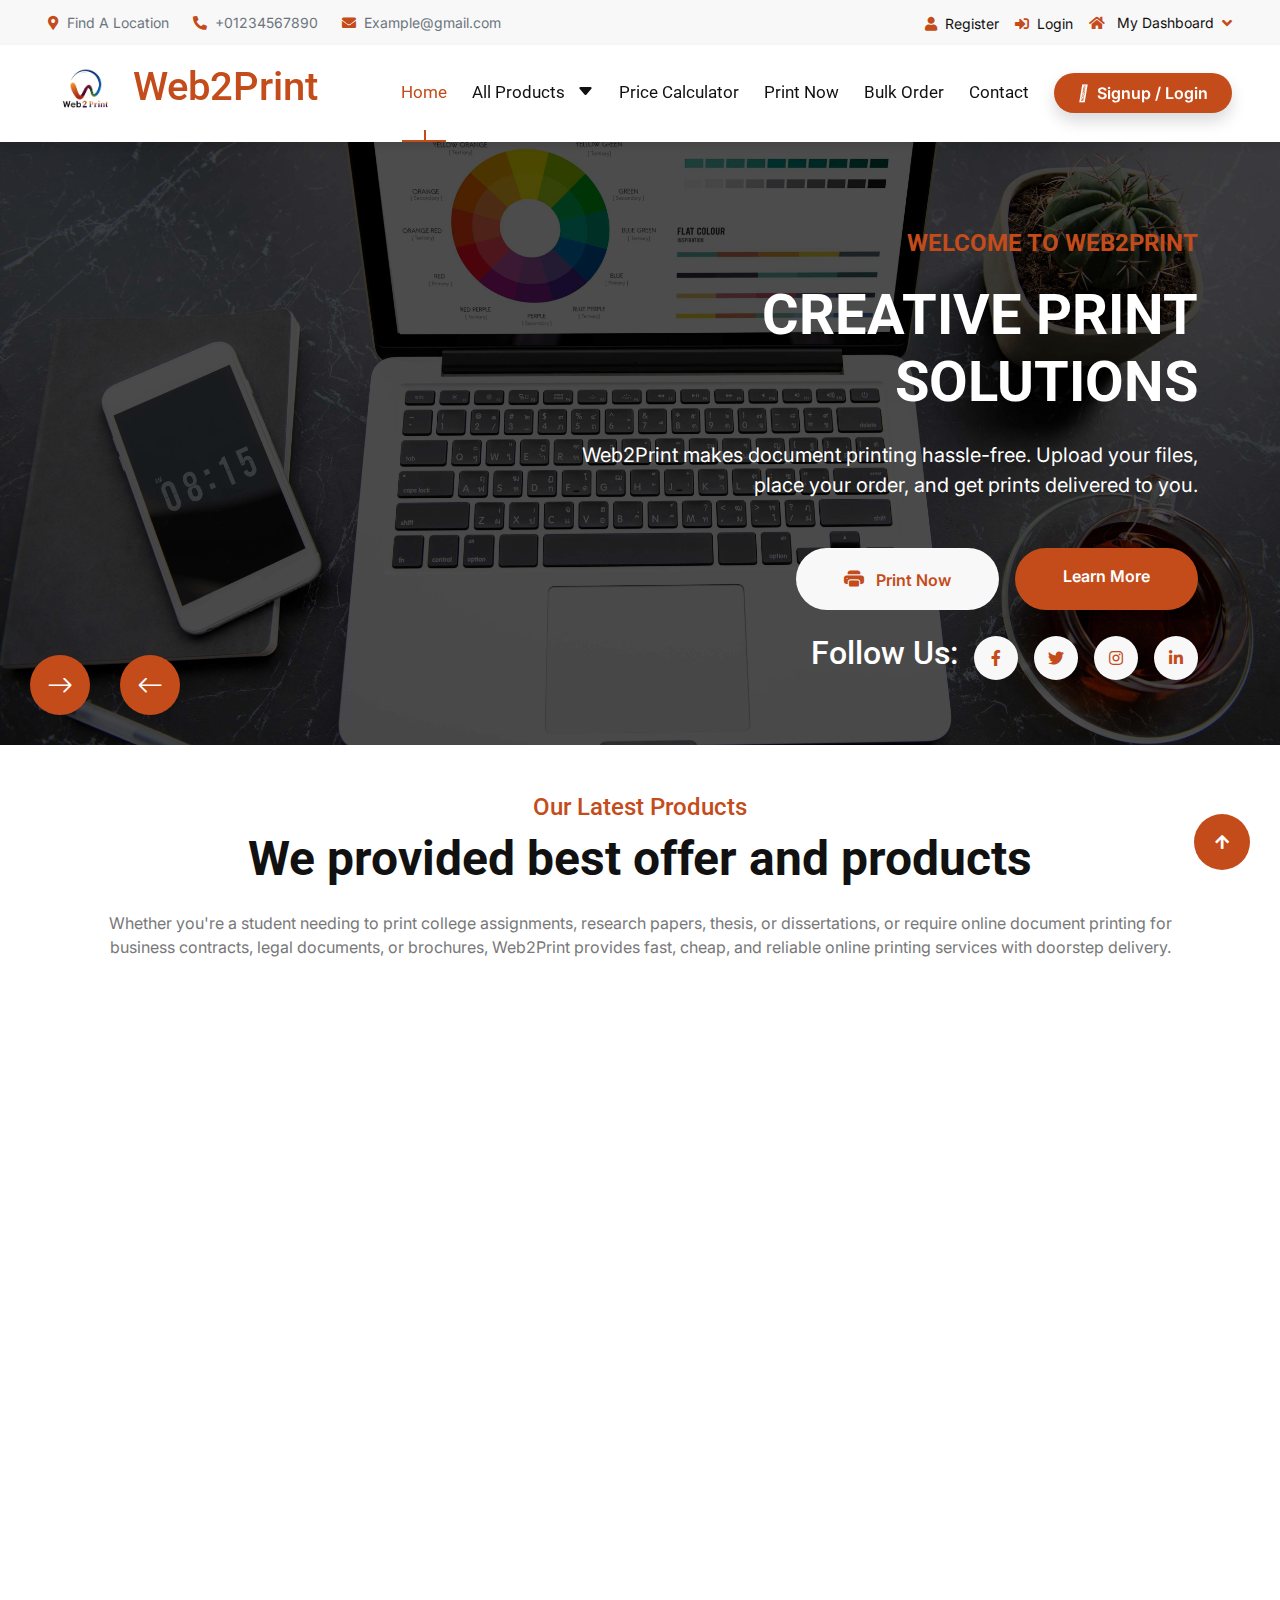
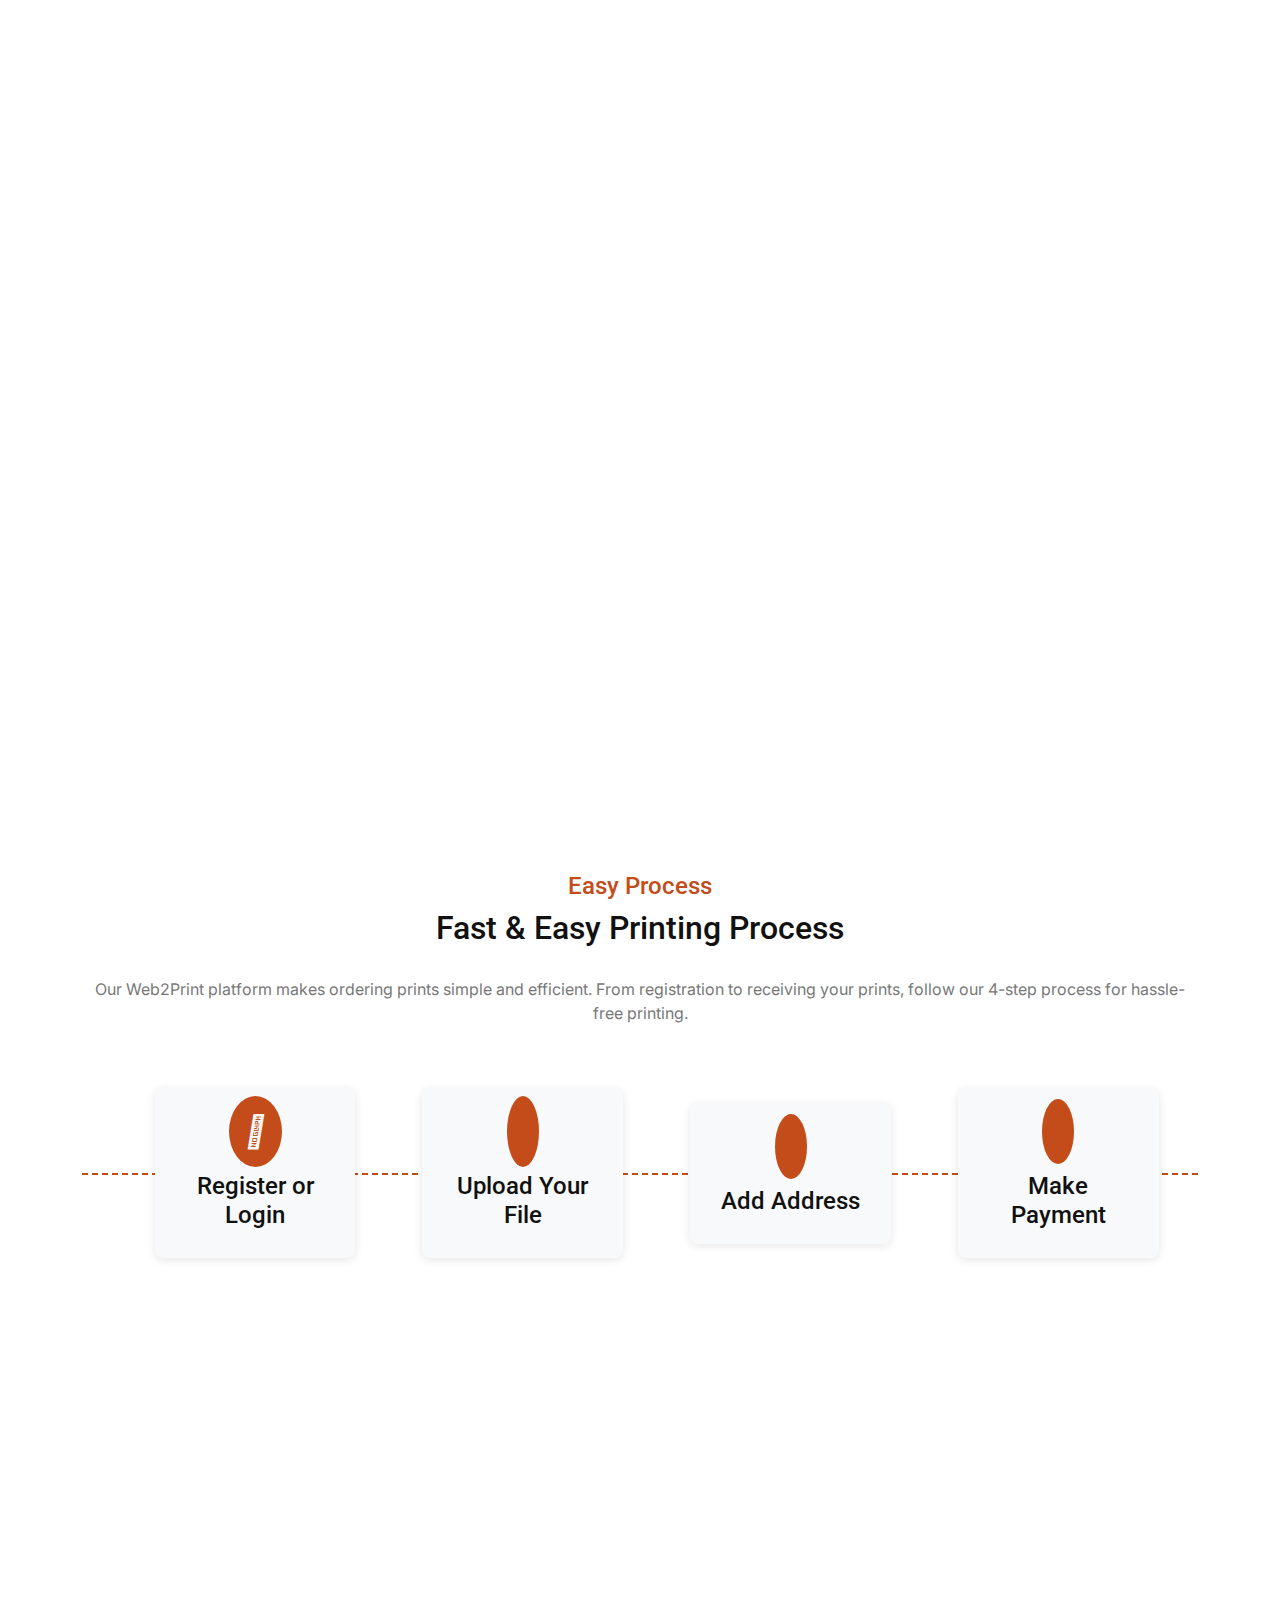
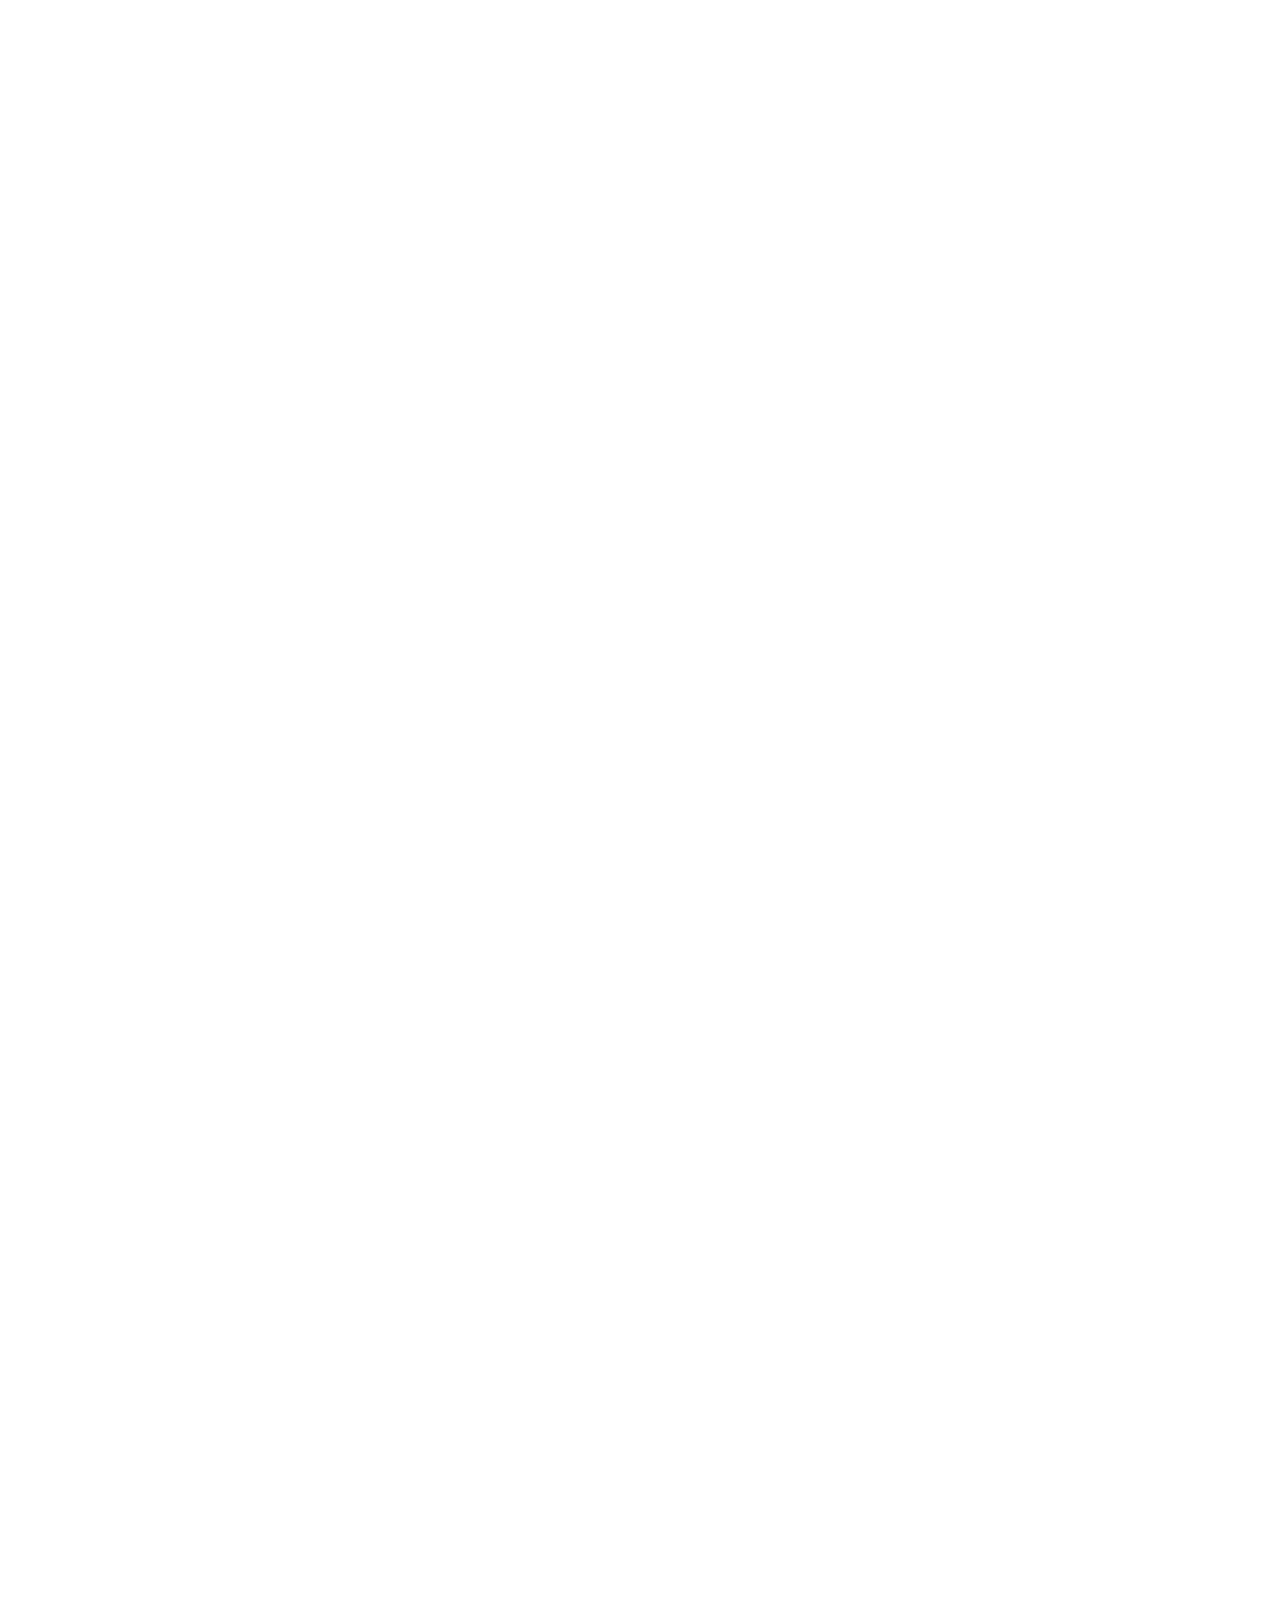
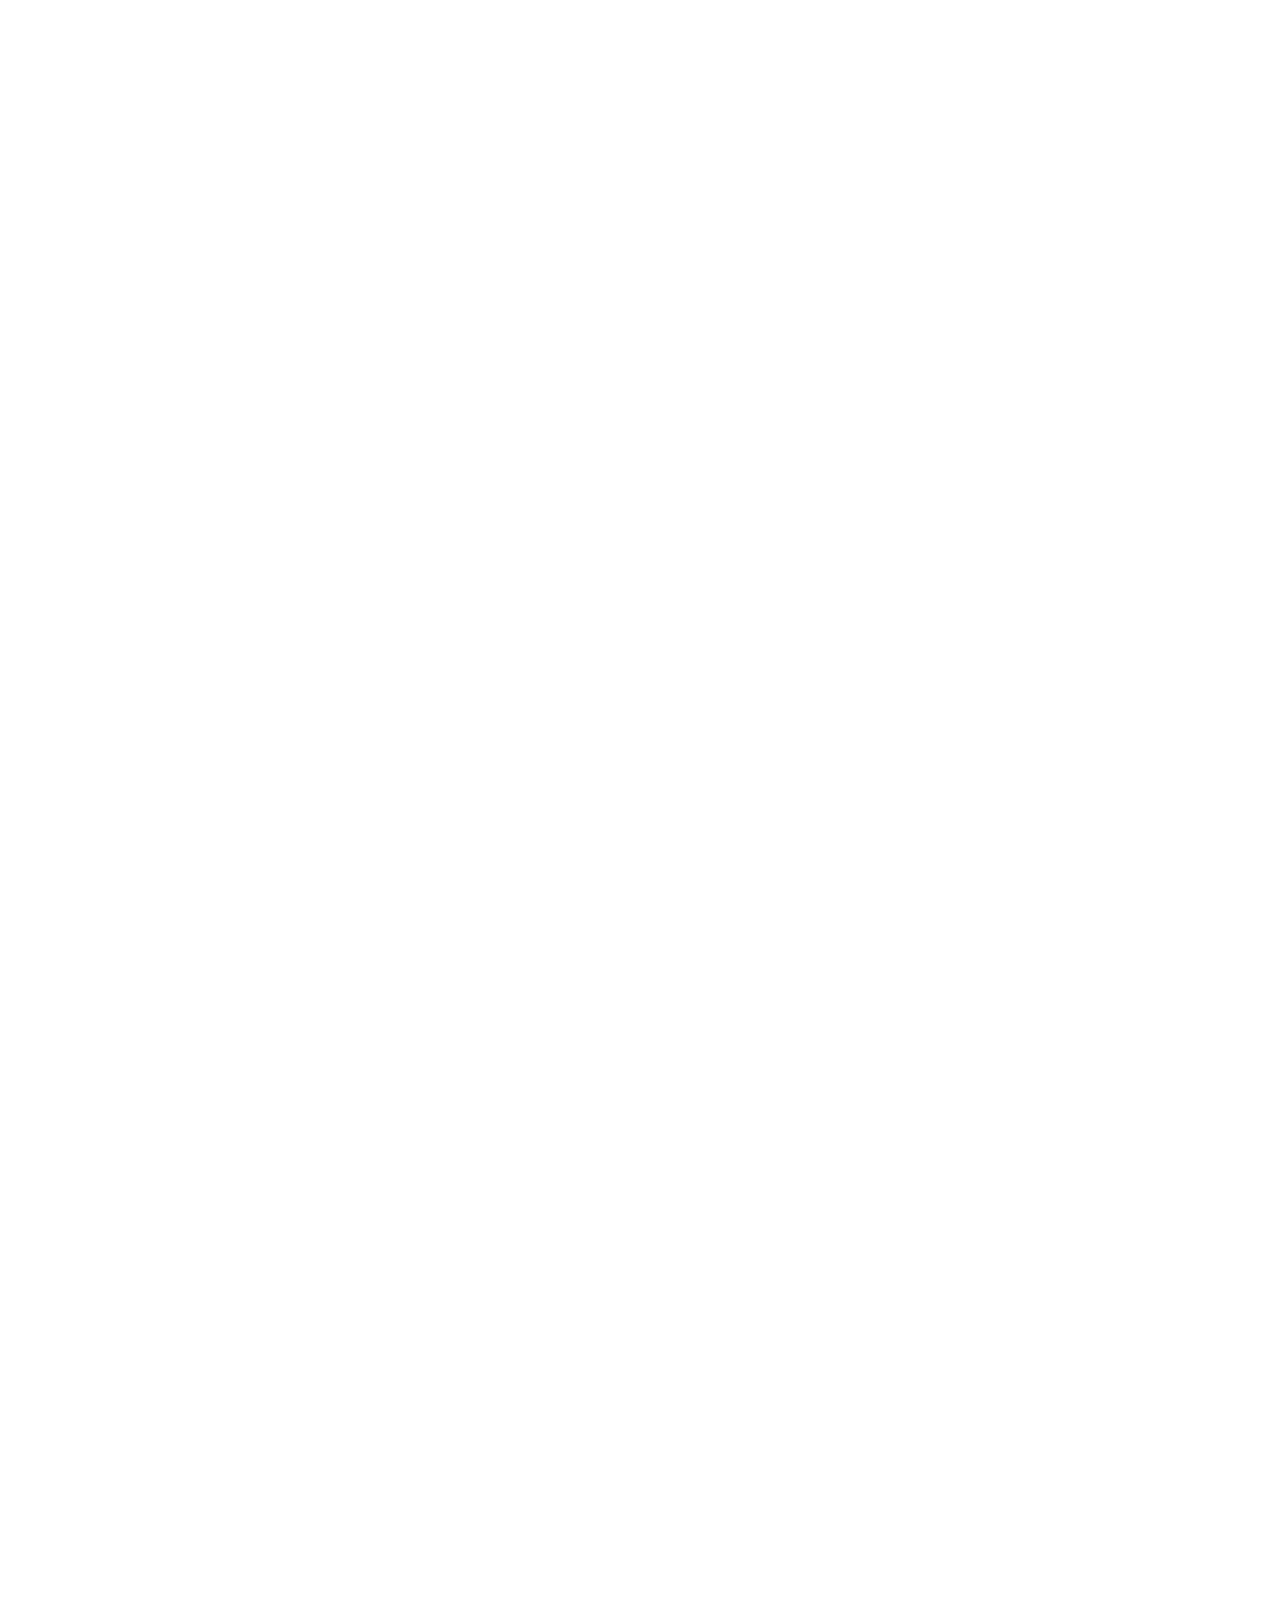
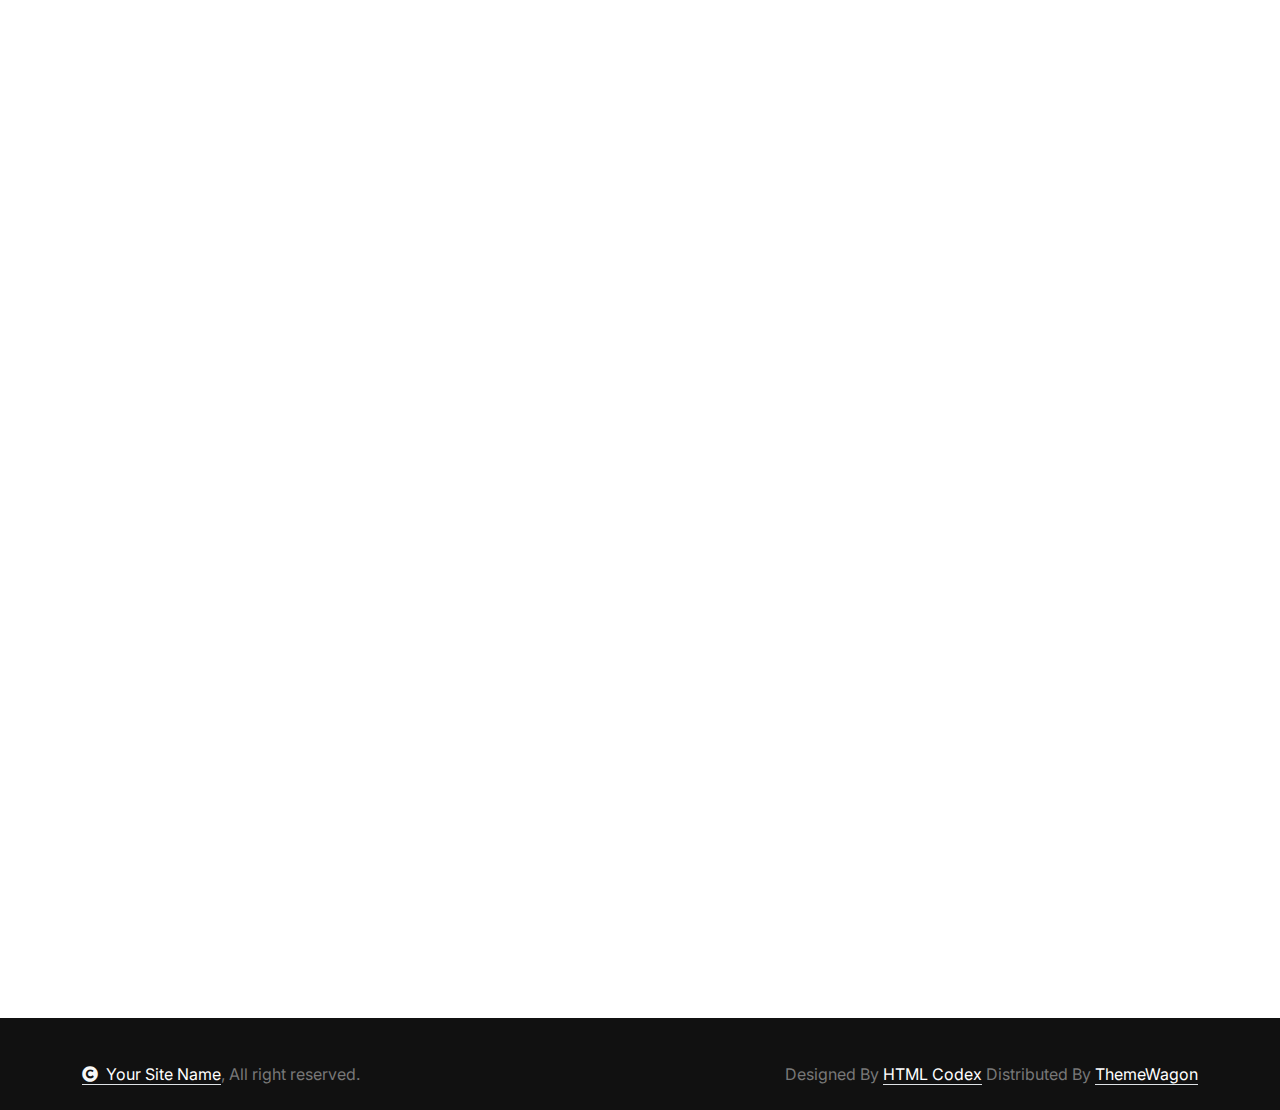
==== index.html @ 79609939 "Initial commit for my project" ====
<!DOCTYPE html>
<html lang="en">

    <head>
        <meta charset="utf-8">
        <title>Stocker - Stock Market Website Template</title>
        <meta content="width=device-width, initial-scale=1.0" name="viewport">
        <meta content="" name="keywords">
        <meta content="" name="description">

        <!-- Google Web Fonts -->
        <link rel="preconnect" href="https://fonts.googleapis.com">
        <link rel="preconnect" href="https://fonts.gstatic.com" crossorigin>
        <link href="https://fonts.googleapis.com/css2?family=Inter:wght@100..900&family=Roboto:wght@400;500;700;900&display=swap" rel="stylesheet"> 

        <!-- Icon Font Stylesheet -->
        <link rel="stylesheet" href="https://use.fontawesome.com/releases/v5.15.4/css/all.css"/>
        <link href="https://cdn.jsdelivr.net/npm/bootstrap-icons@1.4.1/font/bootstrap-icons.css" rel="stylesheet">
        <link rel="stylesheet" href="https://cdn.jsdelivr.net/npm/bootstrap-icons@1.11.3/font/bootstrap-icons.min.css">
        
        <link rel="stylesheet" href="https://cdnjs.cloudflare.com/ajax/libs/font-awesome/6.6.0/css/all.min.css" integrity="sha512-Kc323vGBEqzTmouAECnVceyQqyqdsSiqLQISBL29aUW4U/M7pSPA/gEUZQqv1cwx4OnYxTxve5UMg5GT6L4JJg==" crossorigin="anonymous" referrerpolicy="no-referrer" />

        <!-- Libraries Stylesheet -->
        <link rel="stylesheet" href="lib/animate/animate.min.css"/>
        <link href="lib/lightbox/css/lightbox.min.css" rel="stylesheet">
        <link href="lib/owlcarousel/assets/owl.carousel.min.css" rel="stylesheet">


        <!-- Customized Bootstrap Stylesheet -->
        <link href="css/bootstrap.min.css" rel="stylesheet">

        <!-- Template Stylesheet -->
        <link href="css/style.css" rel="stylesheet">
    </head>

    <body>

        <!-- Spinner Start -->
        <div id="spinner" class="show bg-white position-fixed translate-middle w-100 vh-100 top-50 start-50 d-flex align-items-center justify-content-center">
            <div class="spinner-border text-primary" style="width: 3rem; height: 3rem;" role="status">
                <span class="sr-only">Loading...</span>
            </div>
        </div>
        <!-- Spinner End -->

        <!-- Topbar Start -->
        <div class="container-fluid topbar bg-light px-5 d-none d-lg-block">
            <div class="row gx-0 align-items-center">
                <div class="col-lg-8 text-center text-lg-start mb-2 mb-lg-0">
                    <div class="d-flex flex-wrap">
                        <a href="#" class="text-muted small me-4"><i class="fas fa-map-marker-alt text-primary me-2"></i>Find A Location</a>
                        <a href="tel:+01234567890" class="text-muted small me-4"><i class="fas fa-phone-alt text-primary me-2"></i>+01234567890</a>
                        <a href="mailto:example@gmail.com" class="text-muted small me-0"><i class="fas fa-envelope text-primary me-2"></i>Example@gmail.com</a>
                    </div>
                </div>
                <div class="col-lg-4 text-center text-lg-end">
                    <div class="d-inline-flex align-items-center" style="height: 45px;">
                        <a href="#"><small class="me-3 text-dark"><i class="fa fa-user text-primary me-2"></i>Register</small></a>
                        <a href="#"><small class="me-3 text-dark"><i class="fa fa-sign-in-alt text-primary me-2"></i>Login</small></a>
                        <div class="dropdown">
                            <a href="#"  class="dropdown-toggle text-dark" data-bs-toggle="dropdown"><small><i class="fa fa-home text-primary me-2"></i> My Dashboard</small></a>
                            <div class="dropdown-menu rounded" style="width: 200px ;">         
                                <a href="#" class="dropdown-item"><i class="fas fa-user-alt me-2"></i> My Profile</a>
                                <a href="#" class="dropdown-item"><i class="fa-solid fa-truck me-2"></i> Track Order</a>
                                <a href="#" class="dropdown-item"><i class="fa-solid fa-cart-shopping me-2"></i> Cart</a>
                                <a href="#" class="dropdown-item"><i class="fas fa-cog me-2"></i> Account Settings</a>
                                <a href="#" class="dropdown-item"><i class="fas fa-power-off me-2"></i> Log Out</a>
                            </div>
                        </div>
                    </div>
                </div>
            </div>
        </div>
        <!-- Topbar End -->

        <!-- Navbar & Hero Start -->
        <div class="container-fluid position-relative p-0 ">
            <nav class="navbar navbar-expand-lg  navbar-light px-4 px-lg-5 py-3 py-lg-0">
                <a href="" class="navbar-brand p-0">
                    <h1 class="text-primary"><img src="Images/web2print.png" style="height: 100px;"  alt="Logo"> Web2Print </h1>
                     
                </a>
                <button class="navbar-toggler" type="button" data-bs-toggle="collapse" data-bs-target="#navbarCollapse">
                    <span class="fa-solid fa-bars-staggered"></span>
                </button>
                <div class="collapse navbar-collapse" id="navbarCollapse">
                    <div class="navbar-nav ms-auto py-0">
                        <a href="index.html" class="nav-item nav-link active">Home</a>

                        
            <!-- Dropdown for Products with Vertical Tabs -->
            <!-- Dropdown for Products with Vertical Tabs -->
<li class="nav-item dropdown">
    <a
        class="nav-link dropdown-toggle"
        href="#"
        id="navbarDropdown"
        role="button"
        data-bs-toggle="dropdown"
        aria-expanded="false"
    >
        All Products <i class="bi bi-caret-down-fill ms-2"></i>
    </a>
    <ul
        class="dropdown-menu"
        aria-labelledby="navbarDropdown"
        onclick="event.stopPropagation()"
    >
        <div class="container-fluid">
            <div class="row">
                <!-- Vertical Tabs (Left side) -->
                <div class="col-lg-3 col-md-4 col-sm-12 mb-3">
                    <ul
                        class="nav nav-pills flex-column"
                        id="v-pills-tab"
                        role="tablist"
                        aria-orientation="vertical"
                    >
                        <li class="nav-item">
                            <a
 style="padding:10px 0px;"                                class="nav-link active"
                                id="v-pills-home-tab"
                                data-bs-toggle="pill"
                                href="#v-pills-home"
                                role="tab"
                                aria-controls="v-pills-home"
                                aria-selected="true"
                            >Home</a
                            >
                        </li>
                        <li class="nav-item">
                            <a
                            style="padding:10px 0px;"        
                                class="nav-link"
                                id="v-pills-profile-tab"
                                data-bs-toggle="pill"
                                href="#v-pills-profile"
                                role="tab"
                                aria-controls="v-pills-profile"
                                aria-selected="false"
                            >Profile</a
                            >
                        </li>
                        <li class="nav-item">
                            <a
                            style="padding:10px 0px;"        
                                class="nav-link"
                                id="v-pills-profile-tab"
                                data-bs-toggle="pill"
                                href="#v-pills-profile"
                                role="tab"
                                aria-controls="v-pills-profile"
                                aria-selected="false"
                            >Profile</a
                            >
                        </li>
                        <li class="nav-item">
                            <a
                            style="padding:10px 0px;"        
                                class="nav-link"
                                id="v-pills-profile-tab"
                                data-bs-toggle="pill"
                                href="#v-pills-profile"
                                role="tab"
                                aria-controls="v-pills-profile"
                                aria-selected="false"
                            >Profile</a
                            >
                        </li>
                        <li class="nav-item">
                            <a
                            style="padding:10px 0px;"        
                                class="nav-link"
                                id="v-pills-messages-tab"
                                data-bs-toggle="pill"
                                href="#v-pills-messages"
                                role="tab"
                                aria-controls="v-pills-messages"
                                aria-selected="false"
                            >Messages</a
                            >
                        </li>
                        <li class="nav-item">
                            <a
                            style="padding:10px 0px;"        
                                class="nav-link"
                                id="v-pills-settings-tab"
                                data-bs-toggle="pill"
                                href="#v-pills-settings"
                                role="tab"
                                aria-controls="v-pills-settings"
                                aria-selected="false"
                            >Settings</a
                            >
                        </li>
                    </ul>
                </div>

                <!-- Tab Content (Right side) -->
                <div class="col-lg-9 col-md-8 col-sm-12">
                    <div class="tab-content" id="v-pills-tabContent">
                        <div
                            class="tab-pane fade show active"
                            id="v-pills-home"
                            role="tabpanel"
                            aria-labelledby="v-pills-home-tab"
                        >
                            <h4>Home</h4>
                            <p>This is the Home tab content.</p>
                        </div>
                        <div
                            class="tab-pane fade"
                            id="v-pills-profile"
                            role="tabpanel"
                            aria-labelledby="v-pills-profile-tab"
                        >
                            <h4>Profile</h4>
                            <p>This is the Profile tab content.</p>
                        </div>
                        <div
                            class="tab-pane fade"
                            id="v-pills-messages"
                            role="tabpanel"
                            aria-labelledby="v-pills-messages-tab"
                        >
                            <h4>Messages</h4>
                            <p>This is the Messages tab content.</p>
                        </div>
                        <div
                            class="tab-pane fade"
                            id="v-pills-settings"
                            role="tabpanel"
                            aria-labelledby="v-pills-settings-tab"
                        >
                            <h4>Settings</h4>
                            <p>This is the Settings tab content.</p>
                        </div>
                    </div>
                </div>
            </div>
        </div>
    </ul>
</li>

                     <!--   <div class="nav-item dropdown">
                            <a href="#" class="nav-link" data-bs-toggle="dropdown">
                                <span class="dropdown-toggle">All Products</span>
                            </a>
                            <div class="dropdown-menu m-0 w-100">
                                <a href="feature.html" class="dropdown-item">Our Features</a>
                                <a href="team.html" class="dropdown-item">Our team</a>
                                <a href="testimonial.html" class="dropdown-item">Testimonial</a>
                                <a href="offer.html" class="dropdown-item">Our offer</a>
                                <a href="FAQ.html" class="dropdown-item">FAQs</a>
                                <a href="404.html" class="dropdown-item">404 Page</a>
                            </div>
                        </div> -->
                        <a href="about.html" class="nav-item nav-link">Price Calculator</a>
                        <a href="service.html" class="nav-item nav-link">Print Now</a>
                        <a href="blog.html" class="nav-item nav-link">Bulk Order</a>
                        
                        <a href="contact.html" class="nav-item nav-link">Contact</a>
                    </div>
                    <a href="#" class="btn btn-primary shadow rounded-pill py-2 px-4 my-3 my-lg-0 flex-shrink-0"> <i class="fa-solid fa-user me-2 fs-6"></i>Signup / Login</a>
              
                </div>
            </nav>

            <!-- Carousel Start -->
            <div class="header-carousel owl-carousel">
                <div class="header-carousel-item">
                    <img src="Images/carousel-1.jpg" class="img-fluid w-100" alt="Image">
                    <div class="carousel-caption">
                        <div class="container">
                            <div class="row gy-0 gx-5">
                                <div class="col-lg-0 col-xl-5"></div>
                                <div class="col-xl-7 animated fadeInLeft">
                                    <div class="text-sm-center text-md-end">
                                        <h4 class="text-primary text-uppercase fw-bold mb-4">Welcome To Web2Print</h4>
                                        <h1 class="display-4 text-uppercase text-white mb-4">Creative Print Solutions</h1>
                                        <p class="mb-5 fs-5">Web2Print makes document printing hassle-free. Upload your files, place your order, and get prints delivered to you.
                                        </p>
                                        <div class="d-flex justify-content-center justify-content-md-end flex-shrink-0 mb-4">
                                            <a class="btn btn-light rounded-pill py-3 px-4 px-md-5 me-2" href="#"><i class="bi bi-printer-fill me-2 fs-5"></i> Print Now</a>
                                            <a class="btn btn-primary rounded-pill py-3 px-4 px-md-5 ms-2" href="#">Learn More</a>
                                        </div>
                                        <div class="d-flex align-items-center justify-content-center justify-content-md-end">
                                            <h2 class="text-white me-2">Follow Us:</h2>
                                            <div class="d-flex justify-content-end ms-2">
                                                <a class="btn btn-md-square btn-light rounded-circle me-2" href=""><i class="fab fa-facebook-f"></i></a>
                                                <a class="btn btn-md-square btn-light rounded-circle mx-2" href=""><i class="fab fa-twitter"></i></a>
                                                <a class="btn btn-md-square btn-light rounded-circle mx-2" href=""><i class="fab fa-instagram"></i></a>
                                                <a class="btn btn-md-square btn-light rounded-circle ms-2" href=""><i class="fab fa-linkedin-in"></i></a>
                                            </div>
                                        </div>
                                    </div>
                                </div>
                            </div>
                        </div>
                    </div>
                </div>
                <div class="header-carousel-item">
                    <img src="Images/carousel-2.jpg" class="img-fluid w-100" alt="Image">
                    <div class="carousel-caption">
                        <div class="container">
                            <div class="row g-5">
                                <div class="col-12 animated fadeInUp">
                                    <div class="text-center">
                                        <h4 class="text-primary text-uppercase fw-bold mb-4">Welcome To Web2Print</h4>
                                        <h1 class="display-4 text-uppercase text-white mb-4">Print with Ease, Delivered to Doorstep</h1>
                                        <p class="mb-5 fs-5">Get professional-quality prints delivered right to your doorstep in just a few clicks.
                                        </p>
                                        <div class="d-flex justify-content-center flex-shrink-0 mb-4">
                                            <a class="btn btn-light rounded-pill py-3 px-4 px-md-5 me-2" href="#"><i class="fa-solid fa-circle-chevron-up"></i> Upload File</a>
                                            <a class="btn btn-primary rounded-pill py-3 px-4 px-md-5 ms-2" href="#">Learn More</a>
                                        </div>
                                        <div class="d-flex align-items-center justify-content-center">
                                            <h2 class="text-white me-2">Follow Us:</h2>
                                            <div class="d-flex justify-content-end ms-2">
                                                <a class="btn btn-md-square btn-light rounded-circle me-2" href=""><i class="fab fa-facebook-f"></i></a>
                                                <a class="btn btn-md-square btn-light rounded-circle mx-2" href=""><i class="fab fa-twitter"></i></a>
                                                <a class="btn btn-md-square btn-light rounded-circle mx-2" href=""><i class="fab fa-instagram"></i></a>
                                                <a class="btn btn-md-square btn-light rounded-circle ms-2" href=""><i class="fab fa-linkedin-in"></i></a>
                                            </div>
                                        </div>
                                    </div>
                                </div>
                            </div>
                        </div>
                    </div>
                </div>
            </div>
            <!-- Carousel End -->
        </div>
        <!-- Navbar & Hero End -->



        <!-- Services Start -->
        <div class="container-fluid service pb-5 mt-5">
            <div class="container pb-5">
                <div class="text-center mx-auto pb-5 wow fadeInUp" data-wow-delay="0.2s" style="max-width: 1100px;">
                    <h4 class="text-primary">Our Latest Products</h4>
                    <h1 class="display-5 mb-4">We provided best offer and products</h1>
                    <p class="mb-0">Whether you're a student needing to print college assignments, research papers, thesis, or dissertations, or require online document printing for business contracts, legal documents, or brochures, Web2Print provides fast, cheap, and reliable online printing services with doorstep delivery.
                    </p>
                </div>
                <div class="row g-4">
                    <div class="col-md-6 col-lg-3 wow fadeInUp" data-wow-delay="0.2s">
                        <div class="service-item">
                            <div class="service-img">
                                <img src="img/service-1.jpg" class="img-fluid rounded-top w-100" alt="Image">
                            </div>
                            <div class="rounded-bottom p-4 text-center">
                                <a href="#" class="h4 d-inline-block mb-1">Documents</a>
                            </div>
                        </div>
                    </div>
                    <div class="col-md-6 col-lg-3 wow fadeInUp" data-wow-delay="0.4s">
                        <div class="service-item">
                            <div class="service-img">
                                <img src="img/service-2.jpg" class="img-fluid rounded-top w-100" alt="Image">
                            </div>
                            <div class="rounded-bottom p-4 text-center">
                                <a href="#" class="h4 d-inline-block mb-1">Books</a>
                            </div>
                        </div>
                    </div>
                    <div class="col-md-6 col-lg-3 wow fadeInUp" data-wow-delay="0.6s">
                        <div class="service-item">
                            <div class="service-img">
                                <img src="img/service-3.jpg" class="img-fluid rounded-top w-100" alt="Image">
                            </div>
                            <div class="rounded-bottom p-4 text-center">
                                <a href="#" class="h4 d-inline-block mb-1">Thesis & Dissertation</a>
                            </div>
                        </div>
                    </div>
                    <div class="col-md-6 col-lg-3 wow fadeInUp" data-wow-delay="0.2s">
                        <div class="service-item">
                            <div class="service-img">
                                <img src="img/service-4.jpg" class="img-fluid rounded-top w-100" alt="Image">
                            </div>
                            <div class="rounded-bottom p-4 text-center">
                                <a href="#" class="h4 d-inline-block mb-1">Certificate & Cards</a>
                            </div>
                        </div>
                    </div>
                    <div class="col-md-6 col-lg-3 wow fadeInUp" data-wow-delay="0.4s">
                        <div class="service-item">
                            <div class="service-img">
                                <img src="img/service-5.jpg" class="img-fluid rounded-top w-100" alt="Image">
                            </div>
                            <div class="rounded-bottom p-4 text-center">
                                <a href="#" class="h4 d-inline-block mb-1">Document Binding
                                </a>
                            </div>
                        </div>
                    </div>
                    <div class="col-md-6 col-lg-3 wow fadeInUp" data-wow-delay="0.6s">
                        <div class="service-item">
                            <div class="service-img">
                                <img src="img/service-6.jpg" class="img-fluid rounded-top w-100" alt="Image">
                            </div>
                            <div class="rounded-bottom p-4 text-center">
                                <a href="#" class="h4 d-inline-block mb-1">Posters</a>
                            </div>
                        </div>
                    </div>
                </div>
            </div>
        </div>
        <!-- Services End -->

        <!-- Features Start -->
        <div class="container-fluid feature pb-5">
            <div class="container pb-5">
                <div class="text-center mx-auto pb-5 wow fadeInUp" data-wow-delay="0.2s" style="max-width: 800px;">
                    <h4 class="text-primary">Our Services</h4>
                    <h1 class="display-5 mb-4">What Services We Provide</h1>
                    <p class="mb-0">At Web2Print, we cater to all your printing needs, making it easy for individuals and businesses to print high-quality documents without hassle. Here's what you can expect
                    </p>
                </div>
                <div class="row g-4">
                    <div class="col-md-6 col-lg-6 col-xl-3 wow fadeInUp" data-wow-delay="0.2s">
                        <div class="feature-item p-4">
                            <div class="feature-icon p-4 mb-4">
                                <i class="fa-solid fa-print fa-4x text-primary"></i>
                            </div>
                            <h4>Personal Documents</h4>
                            <p class="mb-4">From utility bills to CVs and applications, we handle it all with accuracy and speed.
                            </p>
                        </div>
                    </div>
                    <div class="col-md-6 col-lg-6 col-xl-3 wow fadeInUp" data-wow-delay="0.4s">
                        <div class="feature-item p-4">
                            <div class="feature-icon p-4 mb-4">
                                <i class="fa-solid fa-file text-primary fa-4x"></i>
                            </div>
                            <h4>Creative and Educational Prints</h4>
                            <p class="mb-4">Print manuscripts, dissertations, portfolios, and academic assignments, giving your work a professional finish.
                            </p>
                        </div>
                    </div>
                    <div class="col-md-6 col-lg-6 col-xl-3 wow fadeInUp" data-wow-delay="0.6s">
                        <div class="feature-item p-4">
                            <div class="feature-icon p-4 mb-4">
                                <i class="fas fa-file-alt fa-4x text-primary"></i>
                            </div>
                            <h4>Marketing Materials</h4>
                            <p class="mb-4">Business proposals, tenders, brochures, and sales pitches—all printed and ready to help you win your clients.
                            </p>
                        </div>
                    </div>
                    <div class="col-md-6 col-lg-6 col-xl-3 wow fadeInUp" data-wow-delay="0.8s">
                        <div class="feature-item p-4">
                            <div class="feature-icon p-4 mb-4">
                                <i class="fa-solid fa-file-pen fa-4x text-primary"></i>
                            </div>
                            <h4>Custom Prints and Business Stationery</h4>
                            <p class="mb-4">Whether you need custom gifts or professional business stationery, we offer a range of customizable products.
                            </p>
                        </div>
                    </div>
                </div>
            </div>
        </div>
        <!-- Features End -->

        
    <div class="container my-5">
        <h4 class="text-primary text-center">Easy Process</h4>
        <h2 class="text-center">Fast & Easy Printing Process</h2>
        <p class="text-center">Our Web2Print platform makes ordering prints simple and efficient. From registration to receiving your prints, follow our 4-step process for hassle-free printing.</p>
    
        <div class="timeline d-flex justify-content-center flex-wrap">
            <div class="timeline-item">
                <div class="timeline-content">
                    <div class="icon mb-3">
                        <i class="fa-solid fa-user fa-2x rounded-circle px-3 py-3 mb-2 bg-primary text-light"></i>
                    </div>
                    <h4>Register or Login</h4>
                </div>
            </div>
            <div class="timeline-item">
                <div class="timeline-content">
                    <div class="icon mb-3">
                        
                        <i class="fa-solid fa-cloud-arrow-up fa-2x rounded-circle px-3 py-3 mb-2 bg-primary text-light"></i>
                    </div>
                    <h4>Upload Your File</h4>
                </div>
            </div>
            <div class="timeline-item">
                <div class="timeline-content">
                    <div class="icon mb-3">
                        <i class="fa-solid fa-location-dot fa-2x rounded-circle px-3  mb-2 bg-primary text-light" style="padding-top:13px;padding-bottom: 13px;"></i>
                    </div>
                    <h4>Add Address</h4>
                </div>
            </div>
            <div class="timeline-item">
                <div class="timeline-content">
                    <div class="icon mb-3">
                        <i class="fa-solid fa-indian-rupee-sign fa-2x rounded-circle px-3  mb-2 bg-primary text-light" style="padding-top:13px;padding-bottom: 13px;"></i>
                    </div>
                     <h4>Make Payment</h4>
                </div>
            </div>
        </div>
    </div>

        <!-- Offer Start -->
        <div class="container-fluid offer-section pb-5">
            <div class="container pb-5">
                <div class="text-center mx-auto pb-5 wow fadeInUp" data-wow-delay="0.2s" style="max-width: 800px;">
                    <h4 class="text-primary">Why Choose</h4>
                    <h1 class="display-5 mb-4">Why Choose Web2Print?</h1>
                    <p class="mb-0">We strive to make your printing experience seamless and stress-free. Here’s why we’re the best choice
                    </p>
                </div>
                <div class="row g-5 align-items-center">
                    <div class="col-xl-5 wow fadeInLeft" data-wow-delay="0.2s">
                        <div class="nav nav-pills bg-light rounded p-5">
                            <a class="accordion-link p-4 active mb-4" data-bs-toggle="pill" href="#collapseOne">
                                <h5 class="mb-0">Fast and Convenient</h5>
                            </a>
                            <a class="accordion-link p-4 mb-4" data-bs-toggle="pill" href="#collapseTwo">
                                <h5 class="mb-0">Low Cost, High Quality</h5>
                            </a>
                            <a class="accordion-link p-4 mb-4" data-bs-toggle="pill" href="#collapseThree">
                                <h5 class="mb-0">Free Delivery for Orders Over ₹499</h5>
                            </a>
                            <a class="accordion-link p-4 mb-0" data-bs-toggle="pill" href="#collapseFour">
                                <h5 class="mb-0">User-Friendly Platform</h5>
                            </a>
                        </div>
                    </div>
                    <div class="col-xl-7 wow fadeInRight" data-wow-delay="0.4s">
                        <div class="tab-content">
                            <div id="collapseOne" class="tab-pane fade show p-0 active">
                                <div class="row g-4">
                                    <div class="col-md-7">
                                        <img src="img/offer-1.jpg" class="img-fluid w-100 rounded" alt="">
                                    </div>
                                    <div class="col-md-5">
                                        <h1 class="display-5 mb-4">Fast and Convenient
                                        </h1>
                                        <p class="mb-4">Upload, customize, and order prints from the comfort of your home. Receive your high-quality prints within 48 to 72 hours.
                                        </p>
                                        <a class="btn btn-primary rounded-pill py-2 px-4" href="#">Learn More</a>
                                    </div>
                                </div>
                            </div>
                            <div id="collapseTwo" class="tab-pane fade show p-0">
                                <div class="row g-4">
                                    <div class="col-md-7">
                                        <img src="img/offer-2.jpg" class="img-fluid w-100 rounded" alt="">
                                    </div>
                                    <div class="col-md-5">
                                        <h1 class="display-5 mb-4">Low Cost, High Quality</h1>
                                        <p class="mb-4">Get premium printing services at affordable rates. We offer competitive prices while maintaining exceptional print quality.
                                        </p>
                                        <a class="btn btn-primary rounded-pill py-2 px-4" href="#">Learn More</a>
                                    </div>
                                </div>
                            </div>
                            <div id="collapseThree" class="tab-pane fade show p-0">
                                <div class="row g-4">
                                    <div class="col-md-7">
                                        <img src="img/offer-3.jpg" class="img-fluid w-100 rounded" alt="">
                                    </div>
                                    <div class="col-md-5">
                                        <h1 class="display-5 mb-4">Free Delivery for Orders Over ₹499</h1>
                                        <p class="mb-4">Enjoy free delivery on all orders above ₹499. Save more while getting your prints delivered to your doorstep.
                                        </p>
                                        <a class="btn btn-primary rounded-pill py-2 px-4" href="#">Learn More</a>
                                    </div>
                                </div>
                            </div>
                            <div id="collapseFour" class="tab-pane fade show p-0">
                                <div class="row g-4">
                                    <div class="col-md-7">
                                        <img src="img/offer-4.jpg" class="img-fluid w-100 rounded" alt="">
                                    </div>
                                    <div class="col-md-5">
                                        <h1 class="display-5 mb-4">User-Friendly Platform</h1>
                                        <p class="mb-4">Our platform is designed for ease. Quickly upload documents, set preferences, make payments, and track your orders effortlessly.
                                        </p>
                                        <a class="btn btn-primary rounded-pill py-2 px-4" href="#">Learn More</a>
                                    </div>
                                </div>
                            </div>
                        </div>
                    </div>
                </div>
            </div>
        </div>
        <!-- Offer End -->

        <!-- Blog Start -->
        <div class="container-fluid blog pb-5">
            <div class="container pb-5">
                <div class="text-center mx-auto pb-5 wow fadeInUp" data-wow-delay="0.2s" style="max-width: 800px;">
                    <h4 class="text-primary">Our Blog & News</h4>
                    <h1 class="display-5 mb-4">Articles For Pro Traders</h1>
                    <p class="mb-0">Lorem ipsum dolor, sit amet consectetur adipisicing elit. Tenetur adipisci facilis cupiditate recusandae aperiam temporibus corporis itaque quis facere, numquam, ad culpa deserunt sint dolorem autem obcaecati, ipsam mollitia hic.
                    </p>
                </div>
                <div class="owl-carousel blog-carousel wow fadeInUp" data-wow-delay="0.2s">
                    <div class="blog-item p-4">
                        <div class="blog-img mb-4">
                            <img src="img/service-1.jpg" class="img-fluid w-100 rounded" alt="">
                            <div class="blog-title">
                                <a href="#" class="btn">Dividend Stocks</a>
                            </div>
                        </div>
                        <a href="#" class="h4 d-inline-block mb-3">Options Trading Business?</a>
                        <p class="mb-4">Lorem, ipsum dolor sit amet consectetur adipisicing elit. Dolore aut aliquam suscipit error corporis accusamus labore....
                        </p>
                        <div class="d-flex align-items-center">
                            <img src="img/testimonial-1.jpg" class="img-fluid rounded-circle" style="width: 60px; height: 60px;" alt="">
                            <div class="ms-3">
                                <h5>Admin</h5>
                                <p class="mb-0">October 9, 2025</p>
                            </div>
                        </div>
                    </div>
                    <div class="blog-item p-4">
                        <div class="blog-img mb-4">
                            <img src="img/service-2.jpg" class="img-fluid w-100 rounded" alt="">
                            <div class="blog-title">
                                <a href="#" class="btn">Non-Dividend Stocks</a>
                            </div>
                        </div>
                        <a href="#" class="h4 d-inline-block mb-3">Options Trading Business?</a>
                        <p class="mb-4">Lorem, ipsum dolor sit amet consectetur adipisicing elit. Dolore aut aliquam suscipit error corporis accusamus labore....
                        </p>
                        <div class="d-flex align-items-center">
                            <img src="img/testimonial-2.jpg" class="img-fluid rounded-circle" style="width: 60px; height: 60px;" alt="">
                            <div class="ms-3">
                                <h5>Admin</h5>
                                <p class="mb-0">October 9, 2025</p>
                            </div>
                        </div>
                    </div>
                    <div class="blog-item p-4">
                        <div class="blog-img mb-4">
                            <img src="img/service-3.jpg" class="img-fluid w-100 rounded" alt="">
                            <div class="blog-title">
                                <a href="#" class="btn">Dividend Stocks</a>
                            </div>
                        </div>
                        <a href="#" class="h4 d-inline-block mb-3">Options Trading Business?</a>
                        <p class="mb-4">Lorem, ipsum dolor sit amet consectetur adipisicing elit. Dolore aut aliquam suscipit error corporis accusamus labore....
                        </p>
                        <div class="d-flex align-items-center">
                            <img src="img/testimonial-3.jpg" class="img-fluid rounded-circle" style="width: 60px; height: 60px;" alt="">
                            <div class="ms-3">
                                <h5>Admin</h5>
                                <p class="mb-0">October 9, 2025</p>
                            </div>
                        </div>
                    </div>
                    <div class="blog-item p-4">
                        <div class="blog-img mb-4">
                            <img src="img/service-4.jpg" class="img-fluid w-100 rounded" alt="">
                            <div class="blog-title">
                                <a href="#" class="btn">Non-Dividend Stocks</a>
                            </div>
                        </div>
                        <a href="#" class="h4 d-inline-block mb-3">Options Trading Business?</a>
                        <p class="mb-4">Lorem, ipsum dolor sit amet consectetur adipisicing elit. Dolore aut aliquam suscipit error corporis accusamus labore....
                        </p>
                        <div class="d-flex align-items-center">
                            <img src="img/testimonial-1.jpg" class="img-fluid rounded-circle" style="width: 60px; height: 60px;" alt="">
                            <div class="ms-3">
                                <h5>Admin</h5>
                                <p class="mb-0">October 9, 2025</p>
                            </div>
                        </div>
                    </div>
                </div>
            </div>
        </div>
        <!-- Blog End -->

        
        <!-- Abvout Start -->
        <div class="container-fluid about py-5">
            <div class="container py-5">
                <div class="row g-5 align-items-center">
                    <div class="col-xl-7 wow fadeInLeft" data-wow-delay="0.2s">
                        <div>
                            <h4 class="text-primary">About Us</h4>
                            <h1 class="display-5 mb-4">About Us: Best Online Printing Services</h1>
                            <p class="mb-4">Web2Print offers the best online printing services for all your documentation needs, with fast delivery, low-cost solutions, and quality guaranteed for students, businesses, and professionals.
                            </p>
                            <div class="row g-4">
                                <div class="col-md-6 col-lg-6 col-xl-6">
                                    <div class="d-flex">
                                        <div>
                                            <i class="fa-solid fa-medal fa-3x text-primary"></i></div>
                                        <div class="ms-4">
                                            <h4>High-Quality Prints</h4>
                                            <p>We ensure premium-quality prints for all document types.</p>
                                        </div>
                                    </div>
                                </div>
                                <div class="col-md-6 col-lg-6 col-xl-6">
                                    <div class="d-flex">
                                        <div><i class="bi bi-bookmark-heart-fill fa-3x text-primary"></i></div>
                                        <div class="ms-4">
                                            <h4>Easy Ordering</h4>
                                            <p>Upload, customize, and order prints in minutes online.</p>
                                        </div>
                                    </div>
                                </div>
                                <div class="col-sm-6">
                                    <a href="#" class="btn btn-primary rounded-pill py-3 px-5 flex-shrink-0">Discover Now</a>
                                </div>
                                <div class="col-sm-6">
                                    <div class="d-flex">
                                        <i class="fas fa-phone-alt fa-2x text-primary me-4"></i>
                                        <div>
                                            <h4>Call Us</h4>
                                            <p class="mb-0 fs-5" style="letter-spacing: 1px;">+01234567890</p>
                                        </div>
                                    </div>
                                </div>
                            </div>
                        </div>
                    </div>
                    <div class="col-xl-5 wow fadeInRight" data-wow-delay="0.2s">
                        <div class="bg-primary rounded position-relative overflow-hidden">
                            <img src="img/about-2.png" class="img-fluid rounded w-100" alt="">
                            
                            <div class="" style="position: absolute; top: -15px; right: -15px;">
                                <img src="img/about-3.png" class="img-fluid" style="width: 150px; height: 150px; opacity: 0.7;" alt="">
                            </div>
                            <div class="" style="position: absolute; top: -20px; left: 10px; transform: rotate(90deg);">
                                <img src="img/about-4.png" class="img-fluid" style="width: 100px; height: 150px; opacity: 0.9;" alt="">
                            </div>
                            <div class="rounded-bottom">
                                <img src="img/about-5.jpg" class="img-fluid rounded-bottom w-100" alt="">
                            </div>
                        </div>
                    </div>
                </div>
            </div>
        </div>
        <!-- About End -->

        <!-- FAQs Start -->
        <div class="container-fluid faq-section pb-5">
            <div class="container pb-5 overflow-hidden">
                <div class="text-center mx-auto pb-5 wow fadeInUp" data-wow-delay="0.2s" style="max-width: 800px;">
                    <h4 class="text-primary">FAQs</h4>
                    <h1 class="display-5 mb-4">Frequently Asked Questions</h1>
                    <p class="mb-0">FAQs (Frequently Asked Questions) are designed to address common customer queries about our services, pricing, ordering process, delivery options, and more. Find quick answers here!
                    </p>
                </div>
                <div class="row g-5 align-items-center">
                    <div class="col-lg-6 wow fadeInLeft" data-wow-delay="0.2s">
                        <div class="accordion accordion-flush bg-light rounded p-5" id="accordionFlushSection">
                            <div class="accordion-item rounded-top">
                                <h2 class="accordion-header" id="flush-headingOne">
                                    <button class="accordion-button collapsed rounded-top" type="button" data-bs-toggle="collapse" data-bs-target="#flush-collapseOne" aria-expanded="false" aria-controls="flush-collapseOne">
                                        What types of documents can I print at Web2Print?
                                    </button>
                                </h2>
                                <div id="flush-collapseOne" class="accordion-collapse collapse" aria-labelledby="flush-headingOne" data-bs-parent="#accordionFlushSection">
                                    <div class="accordion-body">We support a wide range of formats including DOCX, DOC, PPT, PPTX, JPG, PNG, and PDF. From personal documents to business proposals, you can print them all with us.</div>
                                </div>
                            </div>
                            <div class="accordion-item">
                                <h2 class="accordion-header" id="flush-headingTwo">
                                    <button class="accordion-button collapsed" type="button" data-bs-toggle="collapse" data-bs-target="#flush-collapseTwo" aria-expanded="false" aria-controls="flush-collapseTwo">
                                        How long does it take for my prints to be delivered?
                                    </button>
                                </h2>
                                <div id="flush-collapseTwo" class="accordion-collapse collapse" aria-labelledby="flush-headingTwo" data-bs-parent="#accordionFlushSection">
                                    <div class="accordion-body">Our standard turnaround time is 48 to 72 hours, depending on the complexity of the order and your location.</div>
                                </div>
                            </div>
                            <div class="accordion-item">
                                <h2 class="accordion-header" id="flush-headingThree">
                                    <button class="accordion-button collapsed" type="button" data-bs-toggle="collapse" data-bs-target="#flush-collapseThree" aria-expanded="false" aria-controls="flush-collapseThree">
                                        Is there a minimum order amount for free delivery?
                                    </button>
                                </h2>
                                <div id="flush-collapseThree" class="accordion-collapse collapse" aria-labelledby="flush-headingThree" data-bs-parent="#accordionFlushSection">
                                    <div class="accordion-body">Yes, enjoy free delivery on orders above ₹499. For orders below this amount, standard delivery charges apply.</div>
                                </div>
                            </div>
                            <div class="accordion-item">
                                <h2 class="accordion-header" id="flush-headingFour">
                                    <button class="accordion-button collapsed" type="button" data-bs-toggle="collapse" data-bs-target="#flush-collapseFour" aria-expanded="false" aria-controls="flush-collapseFour">
                                        Can I customize my prints?
                                    </button>
                                </h2>
                                <div id="flush-collapseFour" class="accordion-collapse collapse" aria-labelledby="flush-headingFour" data-bs-parent="#accordionFlushSection">
                                    <div class="accordion-body">Absolutely! You can customize settings like size, paper type, color, and more for all your prints.</div>
                                </div>
                            </div>
                            <div class="accordion-item">
                                <h2 class="accordion-header" id="flush-headingFive">
                                    <button class="accordion-button collapsed" type="button" data-bs-toggle="collapse" data-bs-target="#flush-collapseFive" aria-expanded="false" aria-controls="flush-collapseFive">
                                        How do I apply my discount code?
                                    </button>
                                </h2>
                                <div id="flush-collapseFive" class="accordion-collapse collapse" aria-labelledby="flush-headingFive" data-bs-parent="#accordionFlushSection">
                                    <div class="accordion-body">During checkout, simply enter the coupon code to apply your 25% discount on your first order.</div>
                                </div>
                            </div>
                            <div class="accordion-item rounded-bottom">
                                <h2 class="accordion-header" id="flush-headingSix">
                                    <button class="accordion-button collapsed" type="button" data-bs-toggle="collapse" data-bs-target="#flush-collapseSix" aria-expanded="false" aria-controls="flush-collapseSix">
                                        What payment methods do you accept?
                                    </button>
                                </h2>
                                <div id="flush-collapseSix" class="accordion-collapse collapse" aria-labelledby="flush-headingSix" data-bs-parent="#accordionFlushSection">
                                    <div class="accordion-body">We accept a wide range of payment options including credit/debit cards, UPI, and online banking for your convenience.</div>
                                </div>
                            </div>
                        </div>
                    </div>
                    <div class="col-lg-6 wow fadeInRight" data-wow-delay="0.2s">
                        <div class="bg-primary rounded">
                            <img src="img/about-2.png" class="img-fluid w-100" alt="">
                        </div>
                    </div>
                </div>
            </div>
        </div>
        <!-- FAQs End -->



        <!-- Testimonial Start -->
        <div class="container-fluid testimonial pb-5 mb-3">
            <div class="container pb-5">
                <div class="text-center mx-auto pb-5 wow fadeInUp" data-wow-delay="0.2s" style="max-width: 800px;">
                    <h4 class="text-primary">Testimonial</h4>
                    <h1 class="display-5 mb-4">Our Clients Riviews</h1>
                    <p class="mb-0">Lorem ipsum dolor, sit amet consectetur adipisicing elit. Tenetur adipisci facilis cupiditate recusandae aperiam temporibus corporis itaque quis facere, numquam, ad culpa deserunt sint dolorem autem obcaecati, ipsam mollitia hic.
                    </p>
                </div>
                <div class="owl-carousel testimonial-carousel wow fadeInUp" data-wow-delay="0.2s">
                    <div class="testimonial-item">
                        <div class="testimonial-quote-left">
                            <i class="fas fa-quote-left fa-2x"></i>
                        </div>
                        <div class="testimonial-img">
                            <img src="img/testimonial-1.jpg" class="img-fluid" alt="Image">
                        </div>
                        <div class="testimonial-text">
                            <p class="mb-0">Lorem ipsum dolor sit amet consectetur adipisicing elit. Facilis blanditiis excepturi quisquam temporibus voluptatum reprehenderit culpa, quasi corrupti laborum accusamus.
                            </p>
                        </div>
                        <div class="testimonial-title">
                            <div>
                                <h4 class="mb-0">Person Name</h4>
                                <p class="mb-0">Profession</p>
                            </div>
                            <div class="d-flex text-primary">
                                <i class="fas fa-star"></i>
                                <i class="fas fa-star"></i>
                                <i class="fas fa-star"></i>
                                <i class="fas fa-star"></i>
                                <i class="fas fa-star"></i>
                            </div>
                        </div>
                        <div class="testimonial-quote-right">
                            <i class="fas fa-quote-right fa-2x"></i>
                        </div>
                    </div>
                    <div class="testimonial-item">
                        <div class="testimonial-quote-left">
                            <i class="fas fa-quote-left fa-2x"></i>
                        </div>
                        <div class="testimonial-img">
                            <img src="img/testimonial-2.jpg" class="img-fluid" alt="Image">
                        </div>
                        <div class="testimonial-text">
                            <p class="mb-0">Lorem ipsum dolor sit amet consectetur adipisicing elit. Facilis blanditiis excepturi quisquam temporibus voluptatum reprehenderit culpa, quasi corrupti laborum accusamus.
                            </p>
                        </div>
                        <div class="testimonial-title">
                            <div>
                                <h4 class="mb-0">Person Name</h4>
                                <p class="mb-0">Profession</p>
                            </div>
                            <div class="d-flex text-primary">
                                <i class="fas fa-star"></i>
                                <i class="fas fa-star"></i>
                                <i class="fas fa-star"></i>
                                <i class="fas fa-star"></i>
                                <i class="fas fa-star"></i>
                            </div>
                        </div>
                        <div class="testimonial-quote-right">
                            <i class="fas fa-quote-right fa-2x"></i>
                        </div>
                    </div>
                    <div class="testimonial-item">
                        <div class="testimonial-quote-left">
                            <i class="fas fa-quote-left fa-2x"></i>
                        </div>
                        <div class="testimonial-img">
                            <img src="img/testimonial-3.jpg" class="img-fluid" alt="Image">
                        </div>
                        <div class="testimonial-text">
                            <p class="mb-0">Lorem ipsum dolor sit amet consectetur adipisicing elit. Facilis blanditiis excepturi quisquam temporibus voluptatum reprehenderit culpa, quasi corrupti laborum accusamus.
                            </p>
                        </div>
                        <div class="testimonial-title">
                            <div>
                                <h4 class="mb-0">Person Name</h4>
                                <p class="mb-0">Profession</p>
                            </div>
                            <div class="d-flex text-primary">
                                <i class="fas fa-star"></i>
                                <i class="fas fa-star"></i>
                                <i class="fas fa-star"></i>
                                <i class="fas fa-star"></i>
                                <i class="fas fa-star"></i>
                            </div>
                        </div>
                        <div class="testimonial-quote-right">
                            <i class="fas fa-quote-right fa-2x"></i>
                        </div>
                    </div>
                    <div class="testimonial-item">
                        <div class="testimonial-quote-left">
                            <i class="fas fa-quote-left fa-2x"></i>
                        </div>
                        <div class="testimonial-img">
                            <img src="img/testimonial-2.jpg" class="img-fluid" alt="Image">
                        </div>
                        <div class="testimonial-text">
                            <p class="mb-0">Lorem ipsum dolor sit amet consectetur adipisicing elit. Facilis blanditiis excepturi quisquam temporibus voluptatum reprehenderit culpa, quasi corrupti laborum accusamus.
                            </p>
                        </div>
                        <div class="testimonial-title">
                            <div>
                                <h4 class="mb-0">Person Name</h4>
                                <p class="mb-0">Profession</p>
                            </div>
                            <div class="d-flex text-primary">
                                <i class="fas fa-star"></i>
                                <i class="fas fa-star"></i>
                                <i class="fas fa-star"></i>
                                <i class="fas fa-star"></i>
                                <i class="fas fa-star"></i>
                            </div>
                        </div>
                        <div class="testimonial-quote-right">
                            <i class="fas fa-quote-right fa-2x"></i>
                        </div>
                    </div>
                </div>
            </div>
        </div>
        <!-- Testimonial End -->

        <!-- Footer Start -->
        <div class="container-fluid footer py-5 wow fadeIn" data-wow-delay="0.2s">
            <div class="container py-5 border-start-0 border-end-0" style="border: 1px solid; border-color: rgb(255, 255, 255, 0.08);">
                <div class="row g-5">
                    <div class="col-md-6 col-lg-6 col-xl-4">
                        <div class="footer-item">
                            <a href="index.html" class="p-0">
                                <h4 class="text-white"><i class="fas fa-search-dollar me-3"></i>Stocker</h4>
                                <!-- <img src="img/logo.png" alt="Logo"> -->
                            </a>
                            <p class="mb-4">Dolor amet sit justo amet elitr clita ipsum elitr est.Lorem ipsum dolor sit amet, consectetur adipiscing...</p>
                            <div class="d-flex">
                                <a href="#" class="bg-primary d-flex rounded align-items-center py-2 px-3 me-2">
                                    <i class="fas fa-apple-alt text-white"></i>
                                    <div class="ms-3">
                                        <small class="text-white">Download on the</small>
                                        <h6 class="text-white">App Store</h6>
                                    </div>
                                </a>
                                <a href="#" class="bg-dark d-flex rounded align-items-center py-2 px-3 ms-2">
                                    <i class="fas fa-play text-primary"></i>
                                    <div class="ms-3">
                                        <small class="text-white">Get it on</small>
                                        <h6 class="text-white">Google Play</h6>
                                    </div>
                                </a>
                            </div>
                        </div>
                    </div>
                    <div class="col-md-6 col-lg-6 col-xl-2">
                        <div class="footer-item">
                            <h4 class="text-white mb-4">Quick Links</h4>
                            <a href="#"><i class="fas fa-angle-right me-2"></i> About Us</a>
                            <a href="#"><i class="fas fa-angle-right me-2"></i> Feature</a>
                            <a href="#"><i class="fas fa-angle-right me-2"></i> Attractions</a>
                            <a href="#"><i class="fas fa-angle-right me-2"></i> Tickets</a>
                            <a href="#"><i class="fas fa-angle-right me-2"></i> Blog</a>
                            <a href="#"><i class="fas fa-angle-right me-2"></i> Contact us</a>
                        </div>
                    </div>
                    <div class="col-md-6 col-lg-6 col-xl-3">
                        <div class="footer-item">
                            <h4 class="text-white mb-4">Support</h4>
                            <a href="#"><i class="fas fa-angle-right me-2"></i> Privacy Policy</a>
                            <a href="#"><i class="fas fa-angle-right me-2"></i> Terms & Conditions</a>
                            <a href="#"><i class="fas fa-angle-right me-2"></i> Disclaimer</a>
                            <a href="#"><i class="fas fa-angle-right me-2"></i> Support</a>
                            <a href="#"><i class="fas fa-angle-right me-2"></i> FAQ</a>
                            <a href="#"><i class="fas fa-angle-right me-2"></i> Help</a>
                        </div>
                    </div>
                    <div class="col-md-6 col-lg-6 col-xl-3">
                        <div class="footer-item">
                            <h4 class="text-white mb-4">Contact Info</h4>
                            <div class="d-flex align-items-center">
                                <i class="fas fa-map-marker-alt text-primary me-3"></i>
                                <p class="text-white mb-0">123 Street New York.USA</p>
                            </div>
                            <div class="d-flex align-items-center">
                                <i class="fas fa-envelope text-primary me-3"></i>
                                <p class="text-white mb-0">info@example.com</p>
                            </div>
                            <div class="d-flex align-items-center">
                                <i class="fa fa-phone-alt text-primary me-3"></i>
                                <p class="text-white mb-0">(+012) 3456 7890</p>
                            </div>
                            <div class="d-flex align-items-center mb-4">
                                <i class="fab fa-firefox-browser text-primary me-3"></i>
                                <p class="text-white mb-0">Yoursite@ex.com</p>
                            </div>
                            <div class="d-flex">
                                <a class="btn btn-primary btn-sm-square rounded-circle me-3" href="#"><i class="fab fa-facebook-f text-white"></i></a>
                                <a class="btn btn-primary btn-sm-square rounded-circle me-3" href="#"><i class="fab fa-twitter text-white"></i></a>
                                <a class="btn btn-primary btn-sm-square rounded-circle me-3" href="#"><i class="fab fa-instagram text-white"></i></a>
                                <a class="btn btn-primary btn-sm-square rounded-circle me-0" href="#"><i class="fab fa-linkedin-in text-white"></i></a>
                            </div>
                        </div>
                    </div>
                </div>
            </div>
        </div>
        <!-- Footer End -->
        
        <!-- Copyright Start -->
        <div class="container-fluid copyright py-4">
            <div class="container">
                <div class="row g-4 align-items-center">
                    <div class="col-md-6 text-center text-md-start mb-md-0">
                        <span class="text-body"><a href="#" class="border-bottom text-white"><i class="fas fa-copyright text-light me-2"></i>Your Site Name</a>, All right reserved.</span>
                    </div>
                    <div class="col-md-6 text-center text-md-end text-body">
                        <!--/*** This template is free as long as you keep the below author’s credit link/attribution link/backlink. ***/-->
                        <!--/*** If you'd like to use the template without the below author’s credit link/attribution link/backlink, ***/-->
                        <!--/*** you can purchase the Credit Removal License from "https://htmlcodex.com/credit-removal". ***/-->
                        Designed By <a class="border-bottom text-white" href="https://htmlcodex.com">HTML Codex</a> Distributed By <a class="border-bottom text-white" href="https://themewagon.com">ThemeWagon</a>
                    </div>
                </div>
            </div>
        </div>
        <!-- Copyright End -->


        <!-- Back to Top -->
        <a href="#" class="btn btn-primary btn-lg-square rounded-circle back-to-top"><i class="fa fa-arrow-up"></i></a>   

        
        <!-- JavaScript Libraries -->
        <script src="https://ajax.googleapis.com/ajax/libs/jquery/3.6.4/jquery.min.js"></script>
        <script src="https://cdn.jsdelivr.net/npm/bootstrap@5.0.0/dist/js/bootstrap.bundle.min.js"></script>
        <script src="lib/wow/wow.min.js"></script>
        <script src="lib/easing/easing.min.js"></script>
        <script src="lib/waypoints/waypoints.min.js"></script>
        <script src="lib/counterup/counterup.min.js"></script>
        <script src="lib/lightbox/js/lightbox.min.js"></script>
        <script src="lib/owlcarousel/owl.carousel.min.js"></script>
        

        <!-- Template Javascript -->
        <script src="js/main.js"></script>
    </body>

</html>
---- css/style.css ----
/*** Spinner Start ***/
/*** Spinner ***/
#spinner {
    opacity: 0;
    visibility: hidden;
    transition: opacity .5s ease-out, visibility 0s linear .5s;
    z-index: 99999;
}

#spinner.show {
    transition: opacity .5s ease-out, visibility 0s linear 0s;
    visibility: visible;
    opacity: 1;
}
/*** Spinner End ***/

.back-to-top {
    position: fixed;
    right: 30px;
    bottom: 30px;
    transition: 0.5s;
    z-index: 99;
}

/*** Button Start ***/
.btn {
    font-weight: 600;
    transition: .5s;
}

.btn-square {
    width: 32px;
    height: 32px;
}

.btn-sm-square {
    width: 34px;
    height: 34px;
}

.btn-md-square {
    width: 44px;
    height: 44px;
}

.btn-lg-square {
    width: 56px;
    height: 56px;
}

.btn-xl-square {
    width: 66px;
    height: 66px;
}

.btn-square,
.btn-sm-square,
.btn-md-square,
.btn-lg-square,
.btn-xl-square {
    padding: 0;
    display: flex;
    align-items: center;
    justify-content: center;
    font-weight: normal;
}

.btn.btn-primary {
    color: var(--bs-white);
    border: none;
}

.btn.btn-primary:hover {
    background: var(--bs-dark);
    color: var(--bs-primary);
}

.btn.btn-light {
    color: var(--bs-primary);
    border: none;
}

.btn.btn-light:hover {
    color: var(--bs-white);
    background: var(--bs-primary);
}


/*** Topbar Start ***/
.topbar .dropdown-toggle::after {
    border: none;
    content: "\f107";
    font-family: "Font Awesome 5 Free";
    font-weight: 600;
    vertical-align: middle;
    margin-left: 8px;
    color: var(--bs-primary);
}

.topbar .dropdown .dropdown-menu a:hover {
    background: var(--bs-primary);
    color: var(--bs-white);
}

.topbar .dropdown .dropdown-menu {
    transform: rotateX(0deg);
    visibility: visible;
    background: var(--bs-light);
    padding-top: 11px;
    border: 0;
    transition: .5s;
    opacity: 1;
}

/*** Topbar End ***/



/*** Navbar ***/
.navbar-light .navbar-nav .nav-link {
    font-family: 'Roboto', sans-serif;
    position: relative;
    margin-right: 25px;
    padding: 35px 0;
    color: var(--bs-dark);
    font-size: 17px;
    font-weight: 400;
    outline: none;
    transition: .5s;
}

.sticky-top.navbar-light .navbar-nav .nav-link,
.sticky-top.navbar-light .navbar-nav .nav-item .nav-link {
    padding: 20px 0;
    color: var(--bs-dark);
}

.navbar-light .navbar-nav .nav-item .nav-link {
    color: var(--bs-dark);
}

.navbar-light .navbar-nav .nav-link:hover,
.navbar-light .navbar-nav .nav-link.active,
.navbar-light .navbar-nav .nav-item .nav-link:hover,
.navbar-light .navbar-nav .nav-item .nav-link.active  {
    color: var(--bs-primary);
}

.navbar-light .navbar-brand img {
    max-height: 60px;
    transition: .5s;
}

.sticky-top.navbar-light .navbar-brand img {
    max-height: 45px;
}

.navbar .dropdown-toggle::after {
    border: none;
    content: "\f107";
    font-family: "Font Awesome 5 Free";
    font-weight: 600;
    vertical-align: middle;
    margin-left: 8px;
}

.dropdown .dropdown-menu a:hover {
    background: var(--bs-primary);
    color: var(--bs-white);
}

.navbar .nav-item:hover .dropdown-menu {
    transform: rotateX(0deg);
    visibility: visible;
    background: var(--bs-light);
    transition: .5s;
    opacity: 1;
}

@media (max-width: 991.98px) {
    .sticky-top.navbar-light {
        position: relative;
        background: var(--bs-white);
    }

    .navbar.navbar-expand-lg .navbar-toggler {
        padding: 10px 20px;
        border:none;
        color: var(--bs-primary);
    }

    .navbar-light .navbar-collapse {
        margin-top: 15px;
        border-top: 1px solid #DDDDDD;
    }

    .navbar-light .navbar-nav .nav-link,
    .sticky-top.navbar-light .navbar-nav .nav-link {
        padding: 10px 0;
        margin-left: 0;
        color: var(--bs-dark);
    }

    .navbar-light .navbar-nav .nav-item .nav-link {
        color: var(--bs-dark);
    }

    .navbar-light .navbar-brand img {
        max-height: 45px;
    }
}

@media (min-width: 992px) {
    .navbar .nav-item .dropdown-menu {
        display: block;
        visibility: hidden;
        top: 100%;
        transform: rotateX(-75deg);
        transform-origin: 0% 0%;
        border: 0;
        border-radius: 10px;
        transition: .5s;
        opacity: 0;
    }

    .navbar-light {
        position: absolute;
        width: 100%;
        top: 0;
        left: 0;
        border-bottom: 1px solid rgba(255, 255, 255, .1);
        z-index: 999;
    }
    
    .sticky-top.navbar-light {
        position: fixed;
        background: var(--bs-light);
    }

    .navbar-light .navbar-nav .nav-link::before {
        position: absolute;
        content: "";
        width: 0;
        height: 2px;
        bottom: -1px;
        left: 50%;
        background: var(--bs-primary);
        transition: .5s;
    }

    .navbar-light .navbar-nav .nav-link:hover::before,
    .navbar-light .navbar-nav .nav-link.active::before {
        width: calc(100% - 2px);
        left: 1px;
    }

    .navbar-light .navbar-nav .nav-link::after {
        position: absolute;
        content: "";
        width: 0;
        height: 0;
        bottom: -1px;
        left: 50%;
        background: var(--bs-primary);
        transition: .5s;
    }

    .navbar-light .navbar-nav .nav-link:hover::after,
    .navbar-light .navbar-nav .nav-link.active::after {
        width: 2px;
        height: 12px;
    }
}
/*** Navbar End ***/

/*** Carousel Hero Header Start ***/
.header-carousel .header-carousel-item img {
    object-fit: cover;
}

.header-carousel .header-carousel-item,
.header-carousel .header-carousel-item img {
        height: 700px;
}


.header-carousel .owl-nav .owl-prev,
.header-carousel .owl-nav .owl-next {
    position: absolute;
    width: 60px;
    height: 60px;
    border-radius: 60px;
    background: var(--bs-primary);
    color: var(--bs-white);
    font-size: 26px;
    display: flex;
    align-items: center;
    justify-content: center;
    transition: 0.5s;
}

.header-carousel .owl-nav .owl-prev {
    bottom: 30px;
    left: 30px;
    margin-left: 90px;
}
.header-carousel .owl-nav .owl-next {
    bottom: 30px;
    left: 30px;
}

.header-carousel .owl-nav .owl-prev:hover,
.header-carousel .owl-nav .owl-next:hover {
    box-shadow: inset 0 0 100px 0 var(--bs-light);
    color: var(--bs-primary);
}


.header-carousel .header-carousel-item .carousel-caption {
    position: absolute;
    width: 100%;
    height: 100%;
    left: 0;
    bottom: 0;
    padding-top: 120px;
    background: rgba(0, 0, 0, .7);
    display: flex;
    align-items: center;
}

@media (max-width: 991px) {
    .header-carousel .header-carousel-item .carousel-caption {
        padding-top: 45px;
    }
}

@media (max-width: 767px) {
    .header-carousel .owl-nav .owl-prev {
        left: 50%;
        transform: translateX(-50%);
        margin-left: -45px;
    }


    .header-carousel .owl-nav .owl-next {
        left: 50%;
        transform: translateX(-50%);
        margin-left: 45px;
    }
}


.header-carousel .header-carousel-item img {
    animation-name: image-zoom;
    animation-duration: 10s;
    animation-delay: 1s;
    animation-iteration-count: infinite;
    animation-direction: alternate;
    transition: 1s;
}

@keyframes image-zoom {
    0%  {height: 100%; opacity: 0.9;}

    25% {height: 110%; opacity: 0.50;}

    50% {height: 115%; opacity: 1;}

    75% {height: 110%; opacity: 0.50;}

    100% {height: 100%; opacity: 0.9;}
}
/*** Carousel Hero Header End ***/


/*** Single Page Hero Header Start ***/
.bg-breadcrumb {
    position: relative;
    overflow: hidden;
    background: linear-gradient(rgba(0, 0, 0, 0.7), rgba(0, 0, 0, 0.7)), url(../img/carousel-1.jpg);
    background-position: center center;
    background-repeat: no-repeat;
    background-size: cover;
    padding: 140px 0 60px 0;
    transition: 0.5s;
}

@media (min-width: 992px) {
    .bg-breadcrumb {
        padding: 140px 0 60px 0;
    }
}

@media (max-width: 991px) {
    .bg-breadcrumb {
        padding: 60px 0 60px 0;
    }
}

.bg-breadcrumb .breadcrumb {
    position: relative;
}

.bg-breadcrumb .breadcrumb .breadcrumb-item a {
    color: var(--bs-white);
}
/*** Single Page Hero Header End ***/


/*** Service Start ***/
.service .service-item {
    background: var(--bs-light);
    border-radius: 10px;
    transition: 0.5s;
}

.service .service-item:hover {
    box-shadow: 0 0 45px rgba(0, 0, 0, .2);
}

.service .service-item .service-img {
    position: relative;
    overflow: hidden;
    border-top-left-radius: 10px;
    border-top-right-radius: 10px;
    transition: 0.5s;
}

.service .service-item .service-img img {
    transition: 0.5s;
}

.service .service-item:hover .service-img img {
    transform: scale(1.2);
}
/*** Service End ***/


/*** Features Start ***/
.feature .feature-item {
    text-align: center;
    border-radius: 10px;
    background: var(--bs-light);
    border: 1px solid transparent;
    transition: 0.5s;
}

.feature .feature-item:hover {
    border: 1px solid var(--bs-primary);
}

.feature .feature-item .feature-icon {
    background: var(--bs-white);
    border-radius: 10px;
    display: inline-block;
}
/*** Features End ***/

/*** Offer Start ***/
.offer-section .nav a.accordion-link {
    width: 100%;
    border-radius: 10px;
    display: flex;
    background: var(--bs-white);
    transition: 0.5s;
}

.offer-section .nav a.accordion-link.active {
    color: var(--bs-white);
    background: var(--bs-primary);
}

.offer-section .nav a.accordion-link h5 {
    transition: 0.5s;
}

.offer-section .nav a.accordion-link.active h5 {
    color: var(--bs-white);
}
/*** Offer End ***/

/*** Blog Start ***/
.blog .blog-item {
    border-radius: 10px;
    background: var(--bs-white);
    box-shadow: inset 0 0 45px rgba(0, 0, 0, .1);
    transition: 0.5s;
}

.blog .blog-item a {
    transition: 0.5s;
}

.blog .blog-item:hover a:hover {
    color: var(--bs-primary);
}

.blog .blog-item .blog-img {
    border-radius: 10px;
    position: relative;
    overflow: hidden;
}

.blog .blog-item .blog-img img {
    transition: 0.5s;
}

.blog .blog-item:hover .blog-img img {
    transform: scale(1.2);
}

.blog .blog-item .blog-img::after {
    content: "";
    position: absolute;
    width: 100%;
    height: 100%;
    top: 0;
    left: 0;
    border-radius: 10px;
    background: rgba(0, 208, 132, 0.1);
    opacity: 0;
    transition: 0.5s;
    z-index: 1;
}

.blog .blog-item:hover .blog-img::after {
    opacity: 1;
}

.blog .blog-item .blog-img .blog-title {
    position: absolute;
    bottom: 25px;
    left: 25px;
    z-index: 5;
}

.blog .blog-item .blog-img .blog-title a {
    color: var(--bs-white);
    background: var(--bs-primary);
    transition: 0.5s;
}

.blog .blog-item:hover .blog-img .blog-title a:hover {
    color: var(--bs-dark);
}

.blog-carousel .owl-stage-outer {
    margin-top: 58px;
}

.blog .owl-nav .owl-prev {
    position: absolute;
    top: -58px;
    left: 0;
    background: var(--bs-primary);
    color: var(--bs-white);
    padding: 6px 35px;
    border-radius: 30px;
    transition: 0.5s;
}

.blog .owl-nav .owl-prev:hover {
    background: var(--bs-dark);
    color: var(--bs-primary);
}

.blog .owl-nav .owl-next {
    position: absolute;
    top: -58px;
    right: 0;
    background: var(--bs-primary);
    color: var(--bs-white);
    padding: 6px 35px;
    border-radius: 30px;
    transition: 0.5s;
}

.blog .owl-nav .owl-next:hover {
    background: var(--bs-dark);
    color: var(--bs-primary);
}
/*** Blog End ***/


/*** FAQs Start ***/
.faq-section .accordion .accordion-item .accordion-header .accordion-button {
    color: var(--bs-secondary);
}

.faq-section .accordion .accordion-item .accordion-header .accordion-button.collapsed {
    color: var(--bs-dark);
}
/*** FAQs End ***/

/*** Team Start ***/
.team .team-item {
    position: relative;
    padding: 0 25px 25px 25px;
    border-radius: 10px;
    transition: 0.5s;
}

.team .team-item::before {
    content: "";
    position: absolute;
    width: 100%;
    height: 100%;
    bottom: 0;
    left: 0;
    background: var(--bs-light);
    border-radius: 10px;
    transition: 0.5s;
    z-index: -1;
}

.team .team-item:hover::before {
    height: 0;
}

.team .team-item::after {
    content: "";
    position: absolute;
    width: 100%;
    height: 0;
    bottom: 0;
    left: 0;
    border-radius: 10px;
    transition: 0.5s;
    z-index: -1;
}

.team .team-item:hover::after {
    height: 100%;
    background: var(--bs-primary);
}

.team .team-item .team-img {
    width: 100%; 
    height: 100%;
    border-radius: 100%;
    position: relative;
    margin-top: 50%;
    transform: translateY(-50%);
    margin-bottom: -50%;
    display: flex;
    justify-content: center;
    border: 4px solid var(--bs-primary);
    border-style: dotted;
    padding: 4px;
    background: var(--bs-white);
    transition: 0.5s;
}

.team .team-item:hover .team-img {
    border: 4px solid var(--bs-white);
    border-style: dotted;
    background: 0;
}

.team .team-item .team-img img {
    width: 100%;
    height: 100%;
    border-radius: 100%;
    transition: 0.5s;
}

.team .team-item .team-title {
    padding: 25px 0 25px 0;
    text-align: center;
}

.team .team-item .team-title h4,
.team .team-item .team-title p {
    transition: 0.5s;
}

.team .team-item:hover .team-title h4,
.team .team-item:hover .team-title p {
    color: var(--bs-white);
}

.team .team-item .team-icon {
    display: flex;
    justify-content: center;
}

.team .team-item .team-icon a {
    transition: 0.5s;
}

.team .team-item:hover .team-icon a {
    color: var(--bs-dark);
    background: var(--bs-white);
}

.team .team-item:hover .team-icon a:hover {
    color: var(--bs-primary);
    background: var(--bs-dark);
}
/*** Team End ***/

/*** Testimonial Start ***/
.testimonial .testimonial-item {
    position: relative;
    margin-bottom: 30px;
    padding: 0 25px 25px 25px;
}

.testimonial .testimonial-item::before {
    content: "";
    position: absolute;
    width: 100%;
    height: calc(100% - 50px);
    bottom: 0;
    left: 0;
    border-radius: 10px;
    background: var(--bs-light);
    z-index: -1;
}

.testimonial .testimonial-item .testimonial-img {
    display: flex;
    justify-content: center;
}

.testimonial .testimonial-item .testimonial-img img {
    width: 100px; 
    height: 100px;
    border-radius: 100px;
    border: 5px solid var(--bs-light);
    border-style: double;
    background: var(--bs-white);
}

.testimonial .testimonial-item .testimonial-text {
    padding: 25px 0;
    text-align: center;
}

.testimonial .testimonial-item .testimonial-title {
    display: flex;
    justify-content: space-between;
}

.testimonial .testimonial-item  .testimonial-quote-left {
    position: absolute;
    width: 60px; 
    height: 60px;
    top: 20px;
    left: 25px;
    border-radius: 60px;
    color: var(--bs-primary);
    background: var(--bs-white);
    display: flex;
    align-items: center;
    justify-content: center;
}

.testimonial .testimonial-item  .testimonial-quote-right {
    position: absolute;
    width: 60px; 
    height: 60px;
    bottom: -30px;
    right: 25px;
    margin-top: -5px;
    border-radius: 60px;
    color: var(--bs-primary);
    background: var(--bs-white);
    display: flex;
    align-items: center;
    justify-content: center;
}

.testimonial-carousel .owl-stage-outer {
    margin-top: 58px;
    margin-right: -1px;
}

.testimonial .owl-nav .owl-prev {
    position: absolute;
    top: -58px;
    left: 0;
    background: var(--bs-primary);
    color: var(--bs-white);
    padding: 5px 30px;
    border-radius: 30px;
    transition: 0.5s;
}

.testimonial .owl-nav .owl-prev:hover {
    background: var(--bs-secondary);
    color: var(--bs-white);
}

.testimonial .owl-nav .owl-next {
    position: absolute;
    top: -58px;
    right: 0;
    background: var(--bs-primary);
    color: var(--bs-white);
    padding: 5px 30px;
    border-radius: 30px;
    transition: 0.5s;
}

.testimonial .owl-nav .owl-next:hover {
    background: var(--bs-secondary);
    color: var(--bs-white);
}

.testimonial-carousel .owl-dots {
    display: flex;
    justify-content: center;
}

.testimonial-carousel .owl-dots .owl-dot {
    width: 30px;
    height: 30px;
    border-radius: 30px;
    margin: 20px 10px 0 10px;
    background: var(--bs-primary);
    transition: 0.5s;
}

.testimonial-carousel .owl-dots .owl-dot.active {
    width: 30px;
    height: 30px;
    border-radius: 30px;
    background: var(--bs-secondary);
    transition: 0.5s;
}

.testimonial-carousel .owl-dots .owl-dot span {
    position: relative;
    margin-top: 50%;
    margin-left: 50%;
    transform: translate(-50%, -50%);
    display: flex;
    align-items: center;
    justify-content: center;
    text-align: center;
}

.testimonial-carousel .owl-dots .owl-dot.active span::after {
    background: var(--bs-primary);
}

.testimonial-carousel .owl-dots .owl-dot span::after {
    content: "";
    width: 15px;
    height: 15px;
    border-radius: 15px;
    position: absolute;
    top: 50%;
    left: 0;
    transform: translateY(-50%);
    display: flex;
    align-items: center;
    justify-content: center;
    text-align: center;
    background: var(--bs-white);
    transition: 0.5s;
}

/*** Testimonial End ***/

/*** Footer Start ***/
.footer {
    background: var(--bs-secondary);
}

.footer .footer-item {
    display: flex;
    flex-direction: column;
}

.footer .footer-item a {
    line-height: 35px;
    color: var(--bs-body);
    transition: 0.5s;
}

.footer .footer-item p {
    line-height: 35px;
}

.footer .footer-item a:hover {
    color: var(--bs-primary);
}

.footer .footer-item .footer-btn a,
.footer .footer-item .footer-btn a i {
    transition: 0.5s;
}

.footer .footer-item .footer-btn a:hover {
    background: var(--bs-white);
}

.footer .footer-item .footer-btn a:hover i {
    color: var(--bs-primary);
}
/*** Footer End ***/

/*** copyright Start ***/
.copyright {
    background: var(--bs-dark);
}
/*** copyright end ***/


/*Latest navbar update by vircode */
      /* Optional styling for vertical tabs inside dropdown */
      .dropdown-menu {
        width: 100%;
        max-width: 600px; /* Adjust width for dropdown on large screens */
      }
      
      @media (min-width: 992px) {
        .dropdown-menu {
          width: 600px; /* Set larger width on laptop and desktop screens */
        }
      }

      @media (max-width: 991.98px) {
        .dropdown-menu {
          width: 100%; /* Make the dropdown full width on mobile and tablets */
        }
      }

      .nav-pills .nav-link.active {
        color: black;
      }
      /* Styling the Navbar */
.navbar {
    background-color: #fff; /* Match with your navbar theme color */
    box-shadow: 0 4px 8px rgba(0, 0, 0, 0.1); /* Optional shadow for depth */
    color:black; 
}

/* Styling Dropdown Menu */
.dropdown-menu {
    background-color: #fff; /* Match dropdown color to the navbar */
    padding: 0; /* Remove extra padding */
    border-radius: 0; /* Square edges for the dropdown */
    border: none; /* Remove default border */
    color:black;
}

/* Styling the Dropdown Items */
.dropdown-menu a.nav-link {
/* Set height */
    line-height: 30px; /* Vertical center alignment */
    padding: 0 0px; /* Left/Right padding */
    color: #333; /* Text color */
   /* background-color: #fff; /* Match dropdown background */
    border-bottom: 1px solid rgba(0, 0, 0, 0.1); /* Optional border between items */
}

.dropdown-menu a.nav-link:hover {
    background-color: #f8f9fa; /* Slight hover effect */
    color: #000; /* Text color on hover */
}

/* Active tab styles */
.nav-pills .nav-link.active {
     /* Active tab background */
    color: black; /* Active tab text color */
}

/* Making the Dropdown Match Navbar */
.navbar-light .navbar-nav .nav-item.dropdown .dropdown-menu {
    top: 100%; /* Align the dropdown directly below */
    margin-top: 0px; /* Remove extra margin */
}


/* time line  */
/* Container styling */
.container {
    margin-top: 20px;
}

/* Center align the section heading and description */
h2.text-center, p.text-center {
    margin-bottom: 30px;
}

/* Timeline styling */
.timeline {
    position: relative;
    width: 100%;
    margin-bottom: 20px;
    display: flex;
    justify-content: space-between;
    flex-wrap: wrap;
    align-items: center;
}

/* Timeline items */
.timeline-item {
    position: relative;
    margin-bottom: 50px;
    padding: 20px;
    width: 18%; 
    margin:3%;/* 23% to ensure 4 items fit in a row with space between */
    text-align: center;
    background-color: #f8f9fa;
    border-radius: 8px;
    box-shadow: 0 2px 10px rgba(0, 0, 0, 0.1);
    z-index: 1;
}

/* Icon styling */
.icon img {
    width: 40px; /* Customize the icon size as needed */
}

/* Horizontal dashed line for desktop */
.timeline::before {
    content: '';
    position: absolute;
    width: 100%;
    top: 50%;
    left: 0;
    border-top: 2px dashed var(--bs-primary);
    z-index: -1;
}

/* Vertical dashed line for mobile (vertical view) */
@media (max-width: 768px) {
    .timeline {
        flex-direction: column;
        align-items: flex-start;
    }

    .timeline::before {
        content: '';
        position: absolute;
        height: 100%;
        width: 2px;
        left: 50%;
        top: 0;
        border-left: 2px dashed #007bff;
        z-index: -1;
    }

    .timeline-item {
        width: 90%; /* Full width for vertical layout */
        margin-left: 5%; /* Centered for vertical timeline */
        text-align: left;
    }
}

/* Make sure we have exactly four cards in a row on large screens */
@media (min-width: 992px) {
    .timeline {
        justify-content: space-between; /* Evenly spaced on large screens */
    }

    .timeline-item {
        width: 18%; /* Ensure exactly 4 cards per row */
    }

    .timeline-item:nth-child(4n) {
        margin-right: 0; /* Remove margin on the 4th item */
    }
}

/* Ensure timeline is centered and responsive on all screen sizes */
@media (min-width: 1200px) {
    .timeline {
        justify-content: center;
    }

    .timeline-item {
        width: 18%; /* Ensure 4 items fit in a row */
    }
}
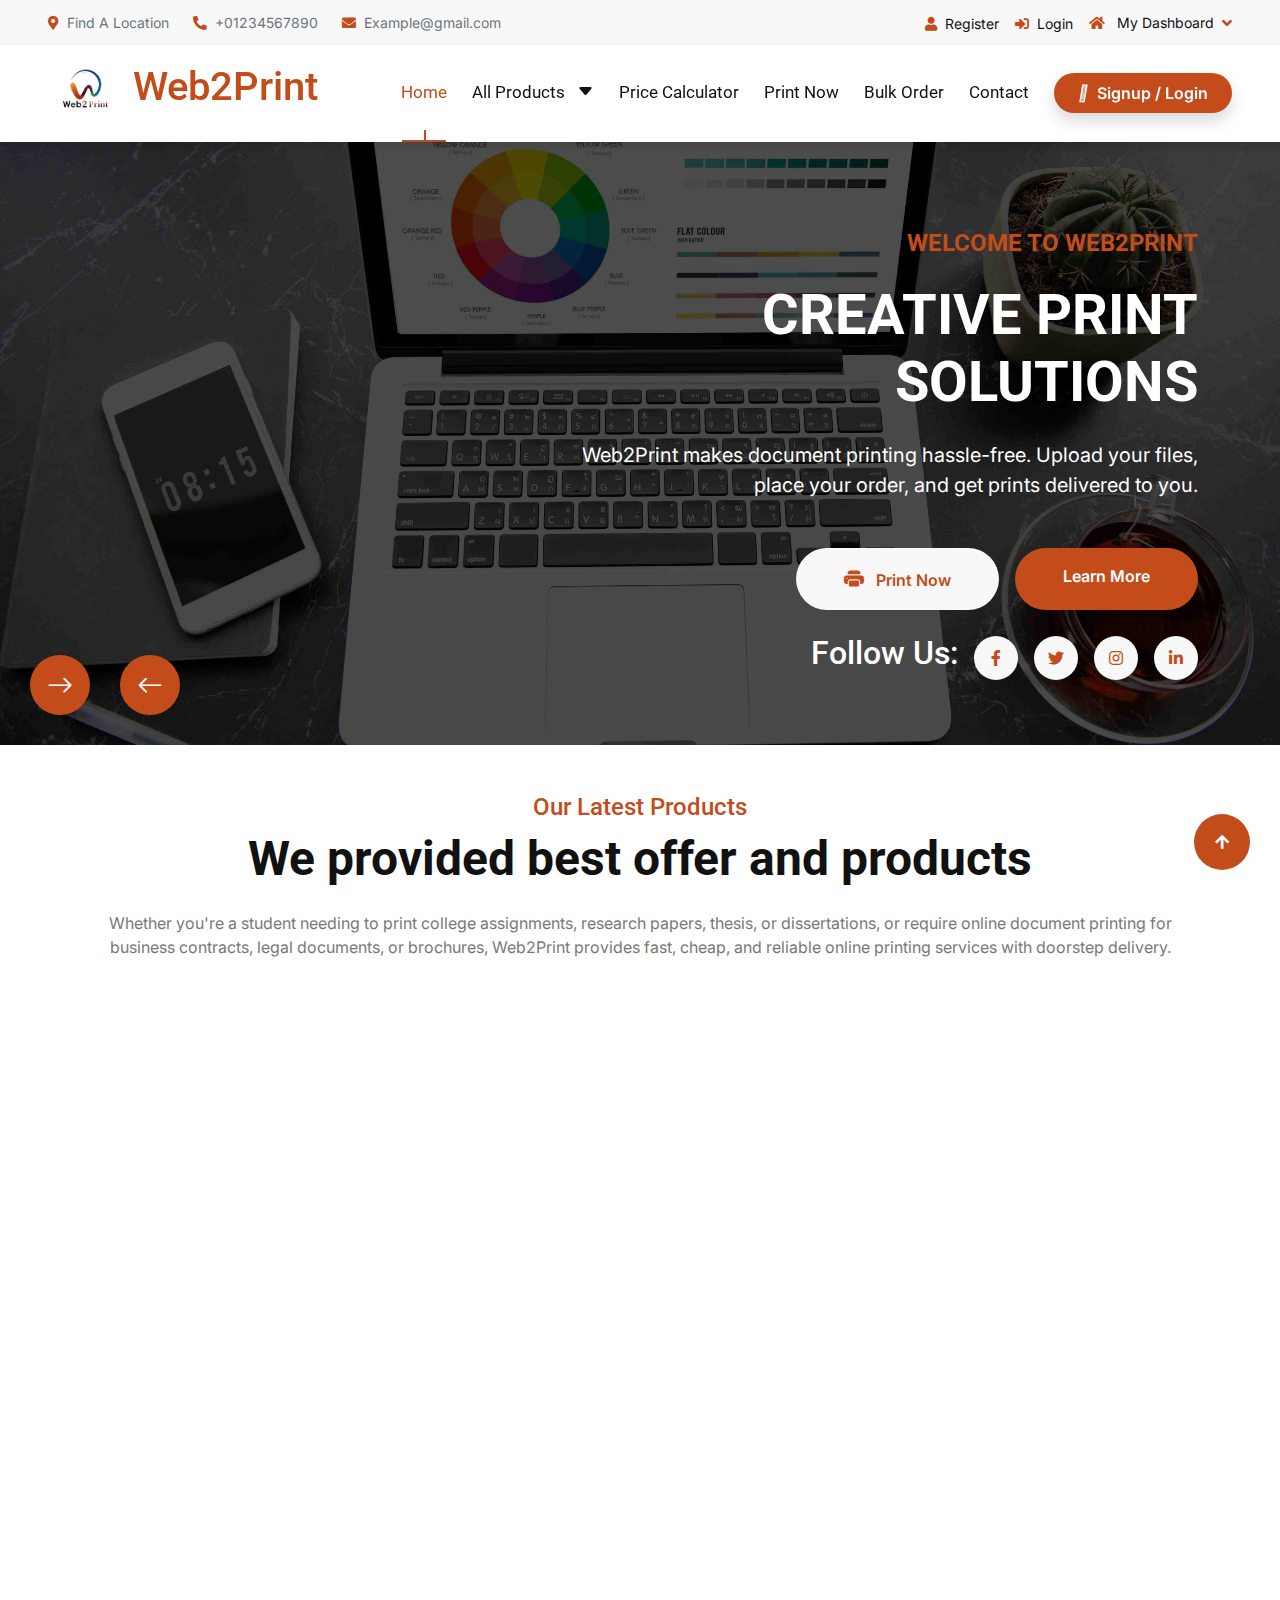
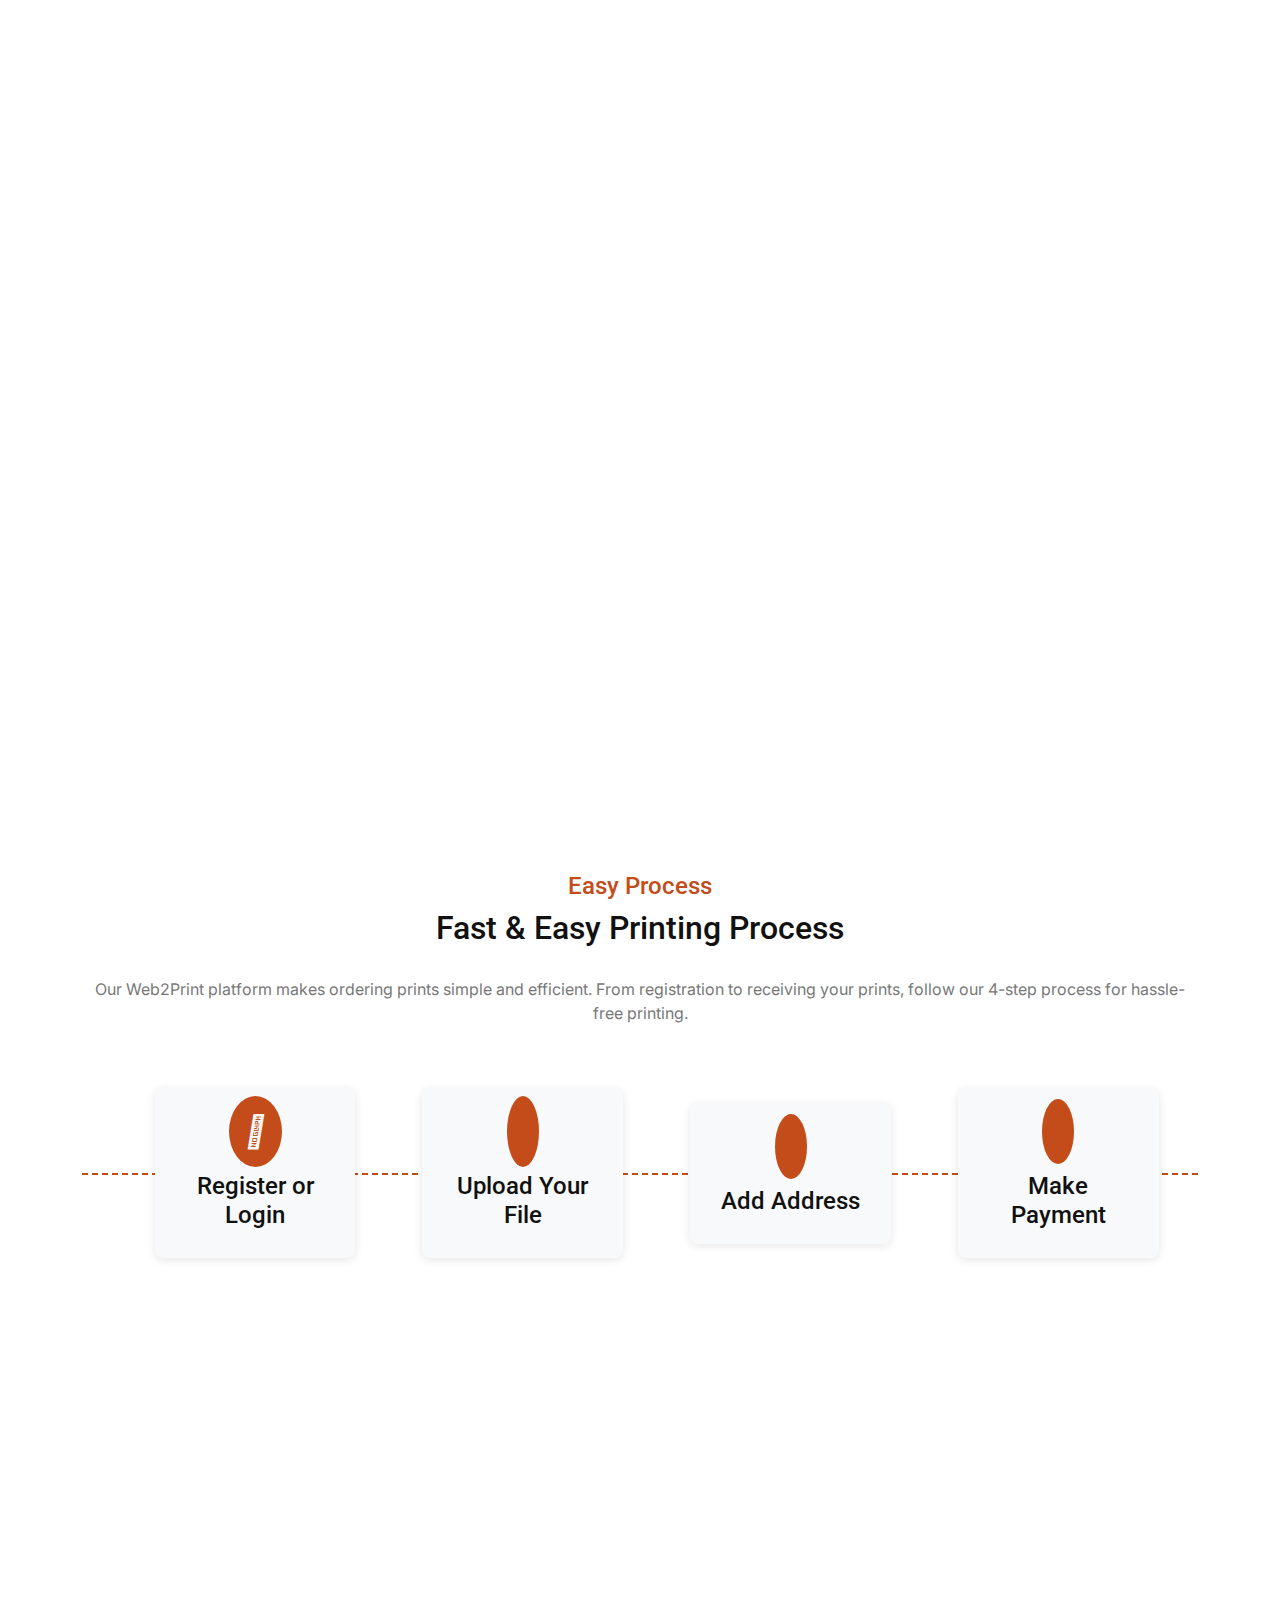
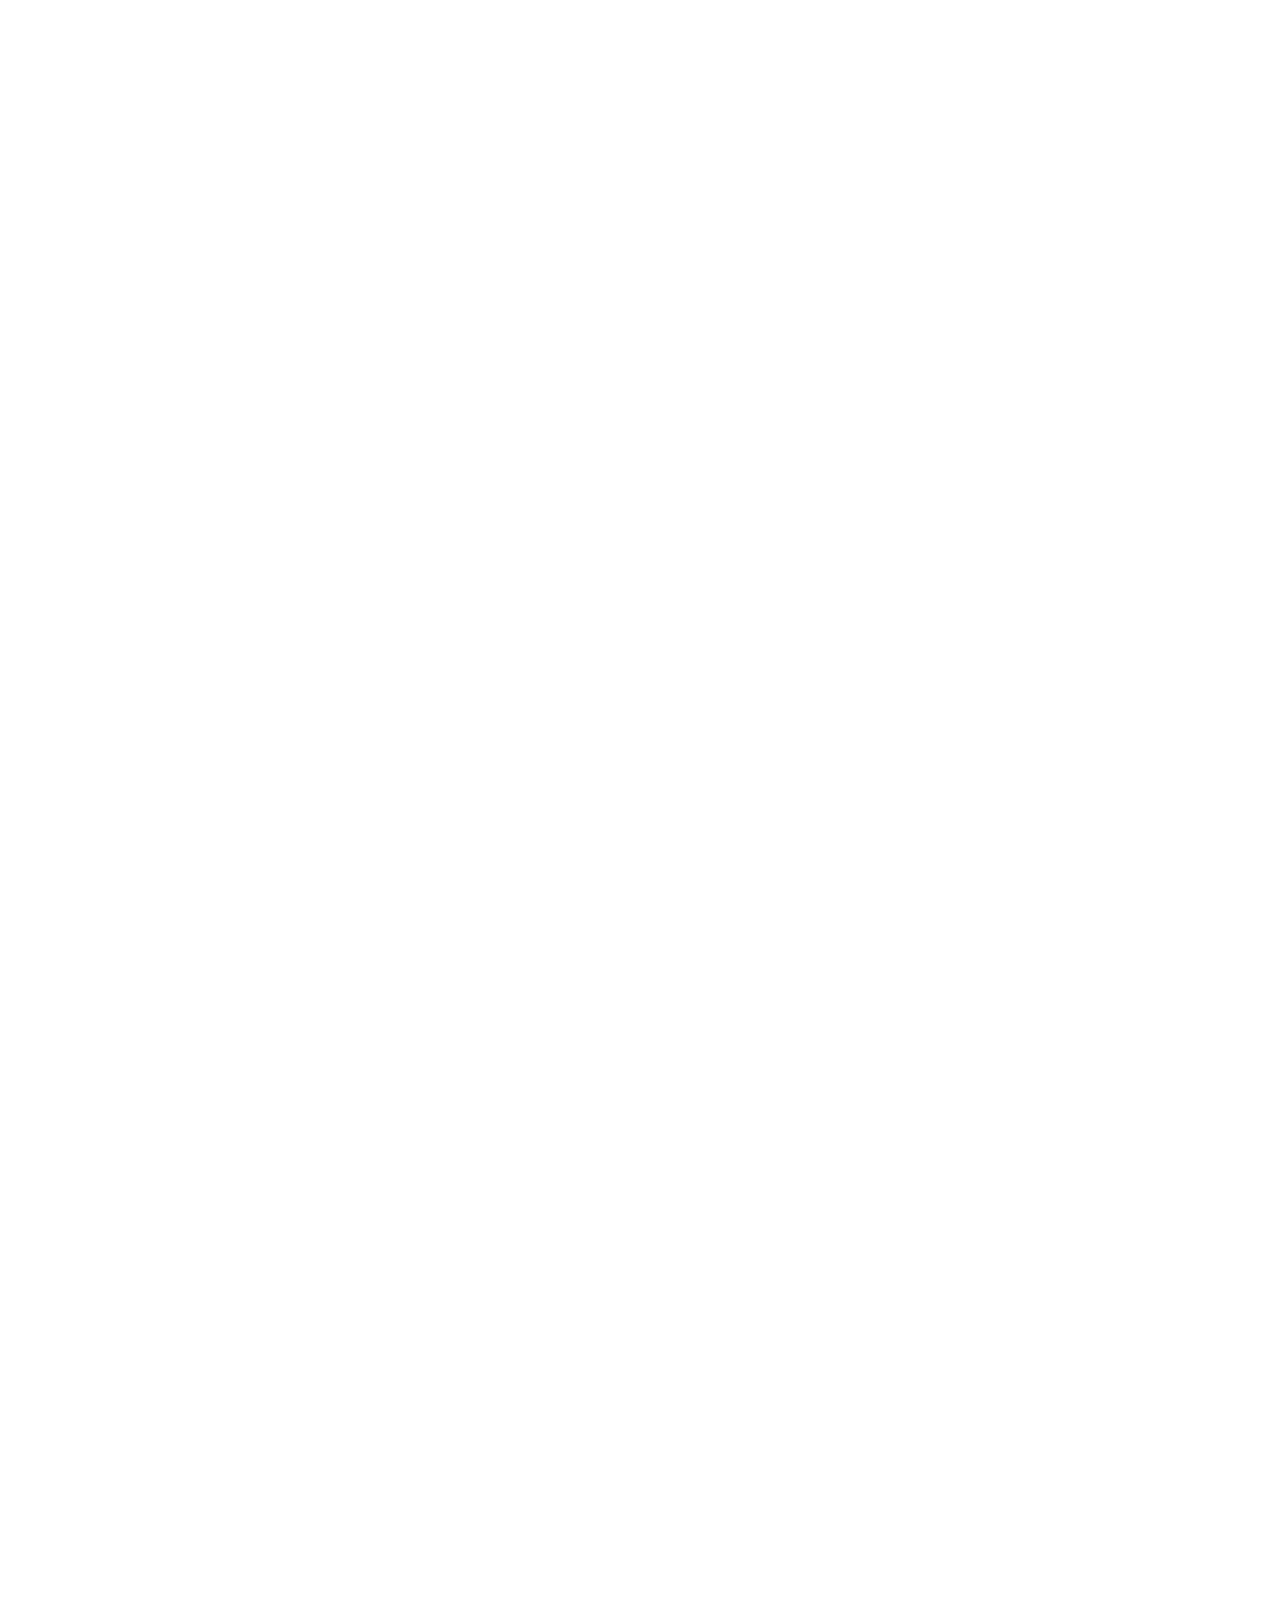
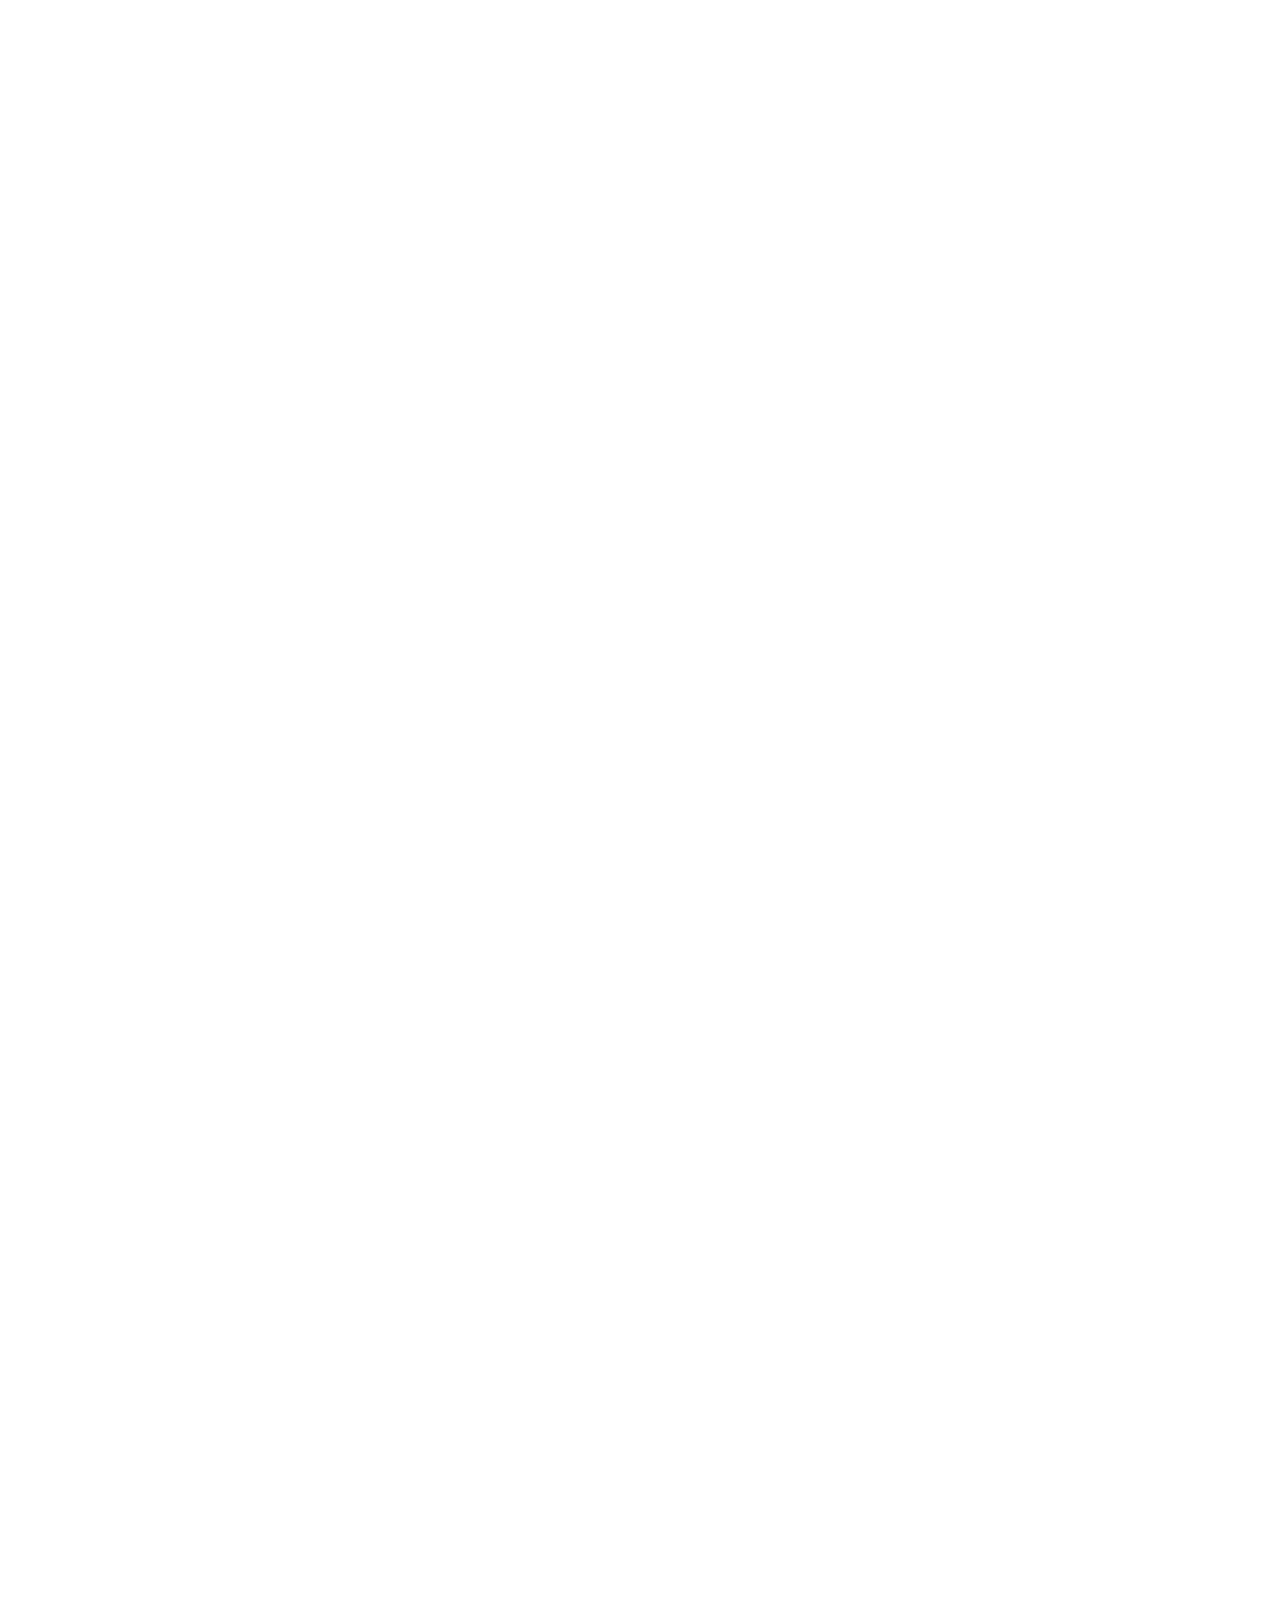
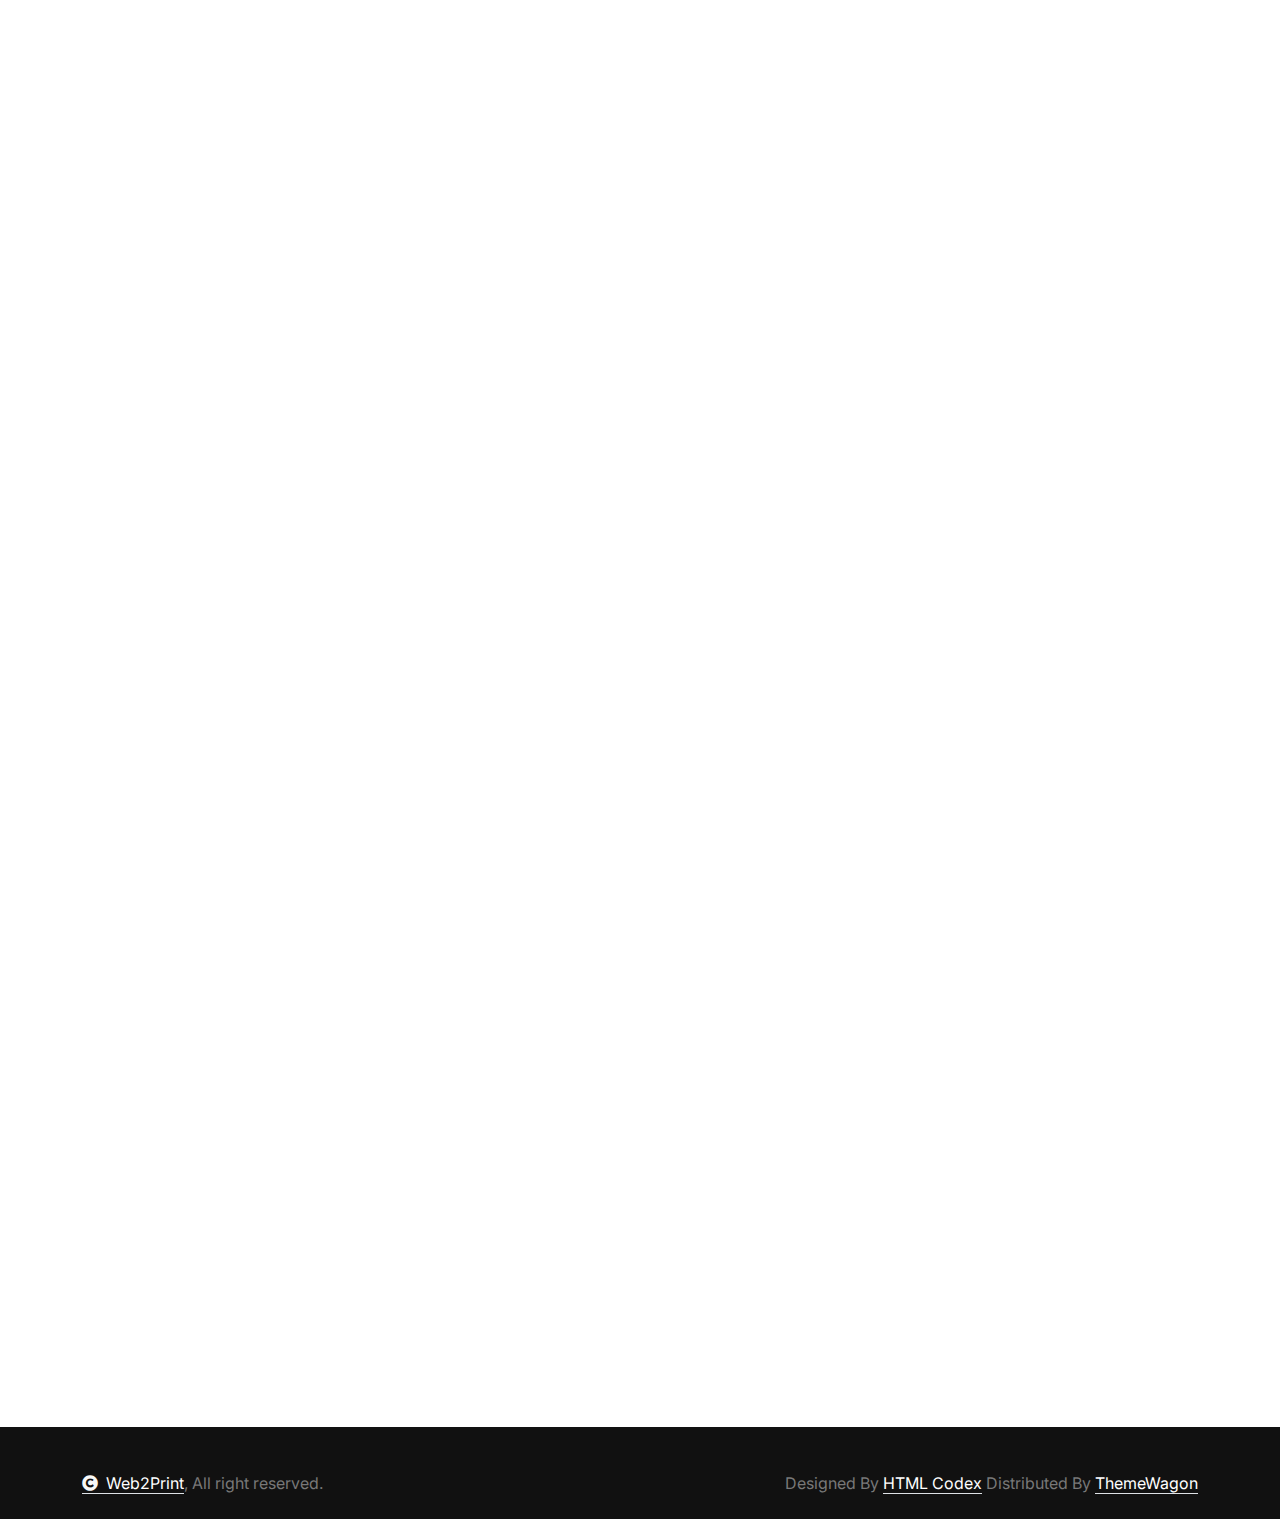
==== commit b865c05e: "Order page completed" ====
--- a/index.html
+++ b/index.html
@@ -109,7 +109,7 @@
         <div class="container-fluid">
             <div class="row">
                 <!-- Vertical Tabs (Left side) -->
-                <div class="col-lg-3 col-md-4 col-sm-12 mb-3">
+                <div class="col-lg-4 col-md-4 col-sm-12 mb-3">
                     <ul
                         class="nav nav-pills flex-column"
                         id="v-pills-tab"
@@ -125,7 +125,7 @@
                                 role="tab"
                                 aria-controls="v-pills-home"
                                 aria-selected="true"
-                            >Home</a
+                            >Documents</a
                             >
                         </li>
                         <li class="nav-item">
@@ -138,7 +138,7 @@
                                 role="tab"
                                 aria-controls="v-pills-profile"
                                 aria-selected="false"
-                            >Profile</a
+                            >Books</a
                             >
                         </li>
                         <li class="nav-item">
@@ -151,7 +151,8 @@
                                 role="tab"
                                 aria-controls="v-pills-profile"
                                 aria-selected="false"
-                            >Profile</a
+                            >
+                            Thesis & Dissertation</a
                             >
                         </li>
                         <li class="nav-item">
@@ -164,7 +165,7 @@
                                 role="tab"
                                 aria-controls="v-pills-profile"
                                 aria-selected="false"
-                            >Profile</a
+                            >Certificate & Cards</a
                             >
                         </li>
                         <li class="nav-item">
@@ -177,7 +178,7 @@
                                 role="tab"
                                 aria-controls="v-pills-messages"
                                 aria-selected="false"
-                            >Messages</a
+                            >Marketing Materials</a
                             >
                         </li>
                         <li class="nav-item">
@@ -190,14 +191,14 @@
                                 role="tab"
                                 aria-controls="v-pills-settings"
                                 aria-selected="false"
-                            >Settings</a
+                            >Posters</a
                             >
                         </li>
                     </ul>
                 </div>
 
                 <!-- Tab Content (Right side) -->
-                <div class="col-lg-9 col-md-8 col-sm-12">
+                <div class="col-lg-8 col-md-8 col-sm-12">
                     <div class="tab-content" id="v-pills-tabContent">
                         <div
                             class="tab-pane fade show active"
@@ -205,7 +206,7 @@
                             role="tabpanel"
                             aria-labelledby="v-pills-home-tab"
                         >
-                            <h4>Home</h4>
+                            <h4>Documents</h4>
                             <p>This is the Home tab content.</p>
                         </div>
                         <div
@@ -214,7 +215,7 @@
                             role="tabpanel"
                             aria-labelledby="v-pills-profile-tab"
                         >
-                            <h4>Profile</h4>
+                            <h4>Books</h4>
                             <p>This is the Profile tab content.</p>
                         </div>
                         <div
@@ -223,7 +224,8 @@
                             role="tabpanel"
                             aria-labelledby="v-pills-messages-tab"
                         >
-                            <h4>Messages</h4>
+                            <h4>
+                                Thesis & Dissertation</h4>
                             <p>This is the Messages tab content.</p>
                         </div>
                         <div
@@ -232,7 +234,7 @@
                             role="tabpanel"
                             aria-labelledby="v-pills-settings-tab"
                         >
-                            <h4>Settings</h4>
+                            <h4>Certificate & Cards</h4>
                             <p>This is the Settings tab content.</p>
                         </div>
                     </div>
@@ -346,50 +348,50 @@
                     </p>
                 </div>
                 <div class="row g-4">
+                    <div class="col-md-6 col-lg-3 wow fadeInUp" data-wow-delay="0.1s">
+                        <div class="service-item">
+                            <div class="service-img">
+                                <img src="Images/document-img.jpg" class="img-fluid rounded-top w-100" alt="Image">
+                            </div>
+                            <div class="rounded-bottom p-4 text-center">
+                                <a href="#" class="h4 d-inline-block mb-1">Documents</a>
+                            </div>
+                        </div>
+                    </div>
                     <div class="col-md-6 col-lg-3 wow fadeInUp" data-wow-delay="0.2s">
                         <div class="service-item">
                             <div class="service-img">
-                                <img src="img/service-1.jpg" class="img-fluid rounded-top w-100" alt="Image">
+                                <img src="Images/books-img.jpg" class="img-fluid rounded-top w-100" alt="Image">
                             </div>
                             <div class="rounded-bottom p-4 text-center">
-                                <a href="#" class="h4 d-inline-block mb-1">Documents</a>
-                            </div>
-                        </div>
-                    </div>
-                    <div class="col-md-6 col-lg-3 wow fadeInUp" data-wow-delay="0.4s">
+                                <a href="#" class="h4 d-inline-block mb-1">Books</a>
+                            </div>
+                        </div>
+                    </div>
+                    <div class="col-md-6 col-lg-3 wow fadeInUp" data-wow-delay="0.3s">
                         <div class="service-item">
                             <div class="service-img">
-                                <img src="img/service-2.jpg" class="img-fluid rounded-top w-100" alt="Image">
+                                <img src="Images/thesis.jpg" class="img-fluid rounded-top w-100" alt="Image">
                             </div>
                             <div class="rounded-bottom p-4 text-center">
-                                <a href="#" class="h4 d-inline-block mb-1">Books</a>
-                            </div>
-                        </div>
-                    </div>
-                    <div class="col-md-6 col-lg-3 wow fadeInUp" data-wow-delay="0.6s">
+                                <a href="#" class="h4 d-inline-block mb-1">Thesis & Dissertation</a>
+                            </div>
+                        </div>
+                    </div>
+                    <div class="col-md-6 col-lg-3 wow fadeInUp" data-wow-delay="0.1s">
                         <div class="service-item">
                             <div class="service-img">
-                                <img src="img/service-3.jpg" class="img-fluid rounded-top w-100" alt="Image">
+                                <img src="Images/certificate.jpg" class="img-fluid rounded-top w-100" alt="Image">
                             </div>
                             <div class="rounded-bottom p-4 text-center">
-                                <a href="#" class="h4 d-inline-block mb-1">Thesis & Dissertation</a>
+                                <a href="#" class="h4 d-inline-block mb-1">Certificate & Cards</a>
                             </div>
                         </div>
                     </div>
                     <div class="col-md-6 col-lg-3 wow fadeInUp" data-wow-delay="0.2s">
                         <div class="service-item">
                             <div class="service-img">
-                                <img src="img/service-4.jpg" class="img-fluid rounded-top w-100" alt="Image">
-                            </div>
-                            <div class="rounded-bottom p-4 text-center">
-                                <a href="#" class="h4 d-inline-block mb-1">Certificate & Cards</a>
-                            </div>
-                        </div>
-                    </div>
-                    <div class="col-md-6 col-lg-3 wow fadeInUp" data-wow-delay="0.4s">
-                        <div class="service-item">
-                            <div class="service-img">
-                                <img src="img/service-5.jpg" class="img-fluid rounded-top w-100" alt="Image">
+                                <img src="Images/document.jpg" class="img-fluid rounded-top w-100" alt="Image">
                             </div>
                             <div class="rounded-bottom p-4 text-center">
                                 <a href="#" class="h4 d-inline-block mb-1">Document Binding
@@ -397,10 +399,10 @@
                             </div>
                         </div>
                     </div>
-                    <div class="col-md-6 col-lg-3 wow fadeInUp" data-wow-delay="0.6s">
+                    <div class="col-md-6 col-lg-3 wow fadeInUp" data-wow-delay="0.3s">
                         <div class="service-item">
                             <div class="service-img">
-                                <img src="img/service-6.jpg" class="img-fluid rounded-top w-100" alt="Image">
+                                <img src="Images/posters.jpg" class="img-fluid rounded-top w-100" alt="Image">
                             </div>
                             <div class="rounded-bottom p-4 text-center">
                                 <a href="#" class="h4 d-inline-block mb-1">Posters</a>
@@ -541,7 +543,7 @@
                             <div id="collapseOne" class="tab-pane fade show p-0 active">
                                 <div class="row g-4">
                                     <div class="col-md-7">
-                                        <img src="img/offer-1.jpg" class="img-fluid w-100 rounded" alt="">
+                                        <img src="Images/choose-us-1.jpg" class="img-fluid w-100 rounded" alt="">
                                     </div>
                                     <div class="col-md-5">
                                         <h1 class="display-5 mb-4">Fast and Convenient
@@ -555,7 +557,7 @@
                             <div id="collapseTwo" class="tab-pane fade show p-0">
                                 <div class="row g-4">
                                     <div class="col-md-7">
-                                        <img src="img/offer-2.jpg" class="img-fluid w-100 rounded" alt="">
+                                        <img src="Images/choose-us-2.jpg" class="img-fluid w-100 rounded" alt="">
                                     </div>
                                     <div class="col-md-5">
                                         <h1 class="display-5 mb-4">Low Cost, High Quality</h1>
@@ -568,7 +570,7 @@
                             <div id="collapseThree" class="tab-pane fade show p-0">
                                 <div class="row g-4">
                                     <div class="col-md-7">
-                                        <img src="img/offer-3.jpg" class="img-fluid w-100 rounded" alt="">
+                                        <img src="Images/choose-us-3.jpg" class="img-fluid w-100 rounded" alt="">
                                     </div>
                                     <div class="col-md-5">
                                         <h1 class="display-5 mb-4">Free Delivery for Orders Over ₹499</h1>
@@ -581,7 +583,7 @@
                             <div id="collapseFour" class="tab-pane fade show p-0">
                                 <div class="row g-4">
                                     <div class="col-md-7">
-                                        <img src="img/offer-4.jpg" class="img-fluid w-100 rounded" alt="">
+                                        <img src="Images/choose-us-4.jpg" class="img-fluid w-100 rounded" alt="">
                                     </div>
                                     <div class="col-md-5">
                                         <h1 class="display-5 mb-4">User-Friendly Platform</h1>
@@ -603,14 +605,14 @@
             <div class="container pb-5">
                 <div class="text-center mx-auto pb-5 wow fadeInUp" data-wow-delay="0.2s" style="max-width: 800px;">
                     <h4 class="text-primary">Our Blog & News</h4>
-                    <h1 class="display-5 mb-4">Articles For Pro Traders</h1>
-                    <p class="mb-0">Lorem ipsum dolor, sit amet consectetur adipisicing elit. Tenetur adipisci facilis cupiditate recusandae aperiam temporibus corporis itaque quis facere, numquam, ad culpa deserunt sint dolorem autem obcaecati, ipsam mollitia hic.
+                    <h1 class="display-5 mb-4">Articles for Print Professionals</h1>
+                    <p class="mb-0">At Web2Print, we explore printing industry trends, offering expert advice on design, printing technology, and best practices. Elevate your projects with insights tailored for print professionals.
                     </p>
                 </div>
                 <div class="owl-carousel blog-carousel wow fadeInUp" data-wow-delay="0.2s">
                     <div class="blog-item p-4">
                         <div class="blog-img mb-4">
-                            <img src="img/service-1.jpg" class="img-fluid w-100 rounded" alt="">
+                            <img src="Images/carousel-1.jpg" class="img-fluid w-100 rounded" alt="">
                             <div class="blog-title">
                                 <a href="#" class="btn">Dividend Stocks</a>
                             </div>
@@ -619,7 +621,7 @@
                         <p class="mb-4">Lorem, ipsum dolor sit amet consectetur adipisicing elit. Dolore aut aliquam suscipit error corporis accusamus labore....
                         </p>
                         <div class="d-flex align-items-center">
-                            <img src="img/testimonial-1.jpg" class="img-fluid rounded-circle" style="width: 60px; height: 60px;" alt="">
+                            <img src="Images/testnomial-1.jpg" class="img-fluid rounded-circle" style="width: 60px; height: 60px;" alt="">
                             <div class="ms-3">
                                 <h5>Admin</h5>
                                 <p class="mb-0">October 9, 2025</p>
@@ -628,7 +630,7 @@
                     </div>
                     <div class="blog-item p-4">
                         <div class="blog-img mb-4">
-                            <img src="img/service-2.jpg" class="img-fluid w-100 rounded" alt="">
+                            <img src="Images/carousel-2.jpg" class="img-fluid w-100 rounded" alt="">
                             <div class="blog-title">
                                 <a href="#" class="btn">Non-Dividend Stocks</a>
                             </div>
@@ -637,7 +639,7 @@
                         <p class="mb-4">Lorem, ipsum dolor sit amet consectetur adipisicing elit. Dolore aut aliquam suscipit error corporis accusamus labore....
                         </p>
                         <div class="d-flex align-items-center">
-                            <img src="img/testimonial-2.jpg" class="img-fluid rounded-circle" style="width: 60px; height: 60px;" alt="">
+                            <img src="Images/testnomial-2.jpg" class="img-fluid rounded-circle" style="width: 60px; height: 60px;" alt="">
                             <div class="ms-3">
                                 <h5>Admin</h5>
                                 <p class="mb-0">October 9, 2025</p>
@@ -646,7 +648,7 @@
                     </div>
                     <div class="blog-item p-4">
                         <div class="blog-img mb-4">
-                            <img src="img/service-3.jpg" class="img-fluid w-100 rounded" alt="">
+                            <img src="Images/posters.jpg" class="img-fluid w-100 rounded" alt="">
                             <div class="blog-title">
                                 <a href="#" class="btn">Dividend Stocks</a>
                             </div>
@@ -655,7 +657,7 @@
                         <p class="mb-4">Lorem, ipsum dolor sit amet consectetur adipisicing elit. Dolore aut aliquam suscipit error corporis accusamus labore....
                         </p>
                         <div class="d-flex align-items-center">
-                            <img src="img/testimonial-3.jpg" class="img-fluid rounded-circle" style="width: 60px; height: 60px;" alt="">
+                            <img src="Images/testnomial-3.jpg" class="img-fluid rounded-circle" style="width: 60px; height: 60px;" alt="">
                             <div class="ms-3">
                                 <h5>Admin</h5>
                                 <p class="mb-0">October 9, 2025</p>
@@ -664,7 +666,7 @@
                     </div>
                     <div class="blog-item p-4">
                         <div class="blog-img mb-4">
-                            <img src="img/service-4.jpg" class="img-fluid w-100 rounded" alt="">
+                            <img src="Images/document-img.jpg" class="img-fluid w-100 rounded" alt="">
                             <div class="blog-title">
                                 <a href="#" class="btn">Non-Dividend Stocks</a>
                             </div>
@@ -673,7 +675,7 @@
                         <p class="mb-4">Lorem, ipsum dolor sit amet consectetur adipisicing elit. Dolore aut aliquam suscipit error corporis accusamus labore....
                         </p>
                         <div class="d-flex align-items-center">
-                            <img src="img/testimonial-1.jpg" class="img-fluid rounded-circle" style="width: 60px; height: 60px;" alt="">
+                            <img src="Images/testnomial-4.jpg" class="img-fluid rounded-circle" style="width: 60px; height: 60px;" alt="">
                             <div class="ms-3">
                                 <h5>Admin</h5>
                                 <p class="mb-0">October 9, 2025</p>
@@ -733,16 +735,10 @@
                     </div>
                     <div class="col-xl-5 wow fadeInRight" data-wow-delay="0.2s">
                         <div class="bg-primary rounded position-relative overflow-hidden">
-                            <img src="img/about-2.png" class="img-fluid rounded w-100" alt="">
+                            <img src="Images/about-img-1.jpg" class="img-fluid w-100" alt="">
                             
-                            <div class="" style="position: absolute; top: -15px; right: -15px;">
-                                <img src="img/about-3.png" class="img-fluid" style="width: 150px; height: 150px; opacity: 0.7;" alt="">
-                            </div>
-                            <div class="" style="position: absolute; top: -20px; left: 10px; transform: rotate(90deg);">
-                                <img src="img/about-4.png" class="img-fluid" style="width: 100px; height: 150px; opacity: 0.9;" alt="">
-                            </div>
                             <div class="rounded-bottom">
-                                <img src="img/about-5.jpg" class="img-fluid rounded-bottom w-100" alt="">
+                                <img src="Images/about-img-2.jpg" class="img-fluid rounded-bottom w-100" alt="">
                             </div>
                         </div>
                     </div>
@@ -827,7 +823,7 @@
                     </div>
                     <div class="col-lg-6 wow fadeInRight" data-wow-delay="0.2s">
                         <div class="bg-primary rounded">
-                            <img src="img/about-2.png" class="img-fluid w-100" alt="">
+                            <img src="Images/faq-image.jpg" class="img-fluid w-100" alt="">
                         </div>
                     </div>
                 </div>
@@ -852,16 +848,15 @@
                             <i class="fas fa-quote-left fa-2x"></i>
                         </div>
                         <div class="testimonial-img">
-                            <img src="img/testimonial-1.jpg" class="img-fluid" alt="Image">
+                            <img src="Images/testnomial-1.jpg" class="img-fluid" alt="Image">
                         </div>
                         <div class="testimonial-text">
-                            <p class="mb-0">Lorem ipsum dolor sit amet consectetur adipisicing elit. Facilis blanditiis excepturi quisquam temporibus voluptatum reprehenderit culpa, quasi corrupti laborum accusamus.
-                            </p>
+                            <p class="mb-0">"Web2Print provides the best online printing services in Andhra Pradesh. Their platform is user-friendly, and the print quality is exceptional. I received my order within 48 hours, and I couldn't be happier with the outcome!"</p>
                         </div>
                         <div class="testimonial-title">
                             <div>
-                                <h4 class="mb-0">Person Name</h4>
-                                <p class="mb-0">Profession</p>
+                                <h4 class="mb-0">Akhil Reddy</h4>
+                                <p class="mb-0">Student, Guntur</p>
                             </div>
                             <div class="d-flex text-primary">
                                 <i class="fas fa-star"></i>
@@ -875,21 +870,21 @@
                             <i class="fas fa-quote-right fa-2x"></i>
                         </div>
                     </div>
+                
                     <div class="testimonial-item">
                         <div class="testimonial-quote-left">
                             <i class="fas fa-quote-left fa-2x"></i>
                         </div>
                         <div class="testimonial-img">
-                            <img src="img/testimonial-2.jpg" class="img-fluid" alt="Image">
+                            <img src="Images/testnomial-2.jpg" class="img-fluid" alt="Image">
                         </div>
                         <div class="testimonial-text">
-                            <p class="mb-0">Lorem ipsum dolor sit amet consectetur adipisicing elit. Facilis blanditiis excepturi quisquam temporibus voluptatum reprehenderit culpa, quasi corrupti laborum accusamus.
-                            </p>
+                            <p class="mb-0">"I needed certificates printed for my workshop, and Web2Print delivered the best printing quality at an affordable price. They are the best printing service in Andhra Pradesh, and their free delivery for orders above ₹499 is a huge bonus!"</p>
                         </div>
                         <div class="testimonial-title">
                             <div>
-                                <h4 class="mb-0">Person Name</h4>
-                                <p class="mb-0">Profession</p>
+                                <h4 class="mb-0">Kiran Kumar</h4>
+                                <p class="mb-0">Workshop Coordinator</p>
                             </div>
                             <div class="d-flex text-primary">
                                 <i class="fas fa-star"></i>
@@ -903,21 +898,21 @@
                             <i class="fas fa-quote-right fa-2x"></i>
                         </div>
                     </div>
+                
                     <div class="testimonial-item">
                         <div class="testimonial-quote-left">
                             <i class="fas fa-quote-left fa-2x"></i>
                         </div>
                         <div class="testimonial-img">
-                            <img src="img/testimonial-3.jpg" class="img-fluid" alt="Image">
+                            <img src="Images/testnomial-3.jpg" class="img-fluid" alt="Image">
                         </div>
                         <div class="testimonial-text">
-                            <p class="mb-0">Lorem ipsum dolor sit amet consectetur adipisicing elit. Facilis blanditiis excepturi quisquam temporibus voluptatum reprehenderit culpa, quasi corrupti laborum accusamus.
-                            </p>
+                            <p class="mb-0">"I highly recommend Web2Print for their fast delivery and amazing customer support. I needed urgent business cards printed, and they provided the best printing service in Andhra Pradesh, delivered within 48 hours!"</p>
                         </div>
                         <div class="testimonial-title">
                             <div>
-                                <h4 class="mb-0">Person Name</h4>
-                                <p class="mb-0">Profession</p>
+                                <h4 class="mb-0">Swathi Rao</h4>
+                                <p class="mb-0">Business Owner</p>
                             </div>
                             <div class="d-flex text-primary">
                                 <i class="fas fa-star"></i>
@@ -931,21 +926,21 @@
                             <i class="fas fa-quote-right fa-2x"></i>
                         </div>
                     </div>
+                
                     <div class="testimonial-item">
                         <div class="testimonial-quote-left">
                             <i class="fas fa-quote-left fa-2x"></i>
                         </div>
                         <div class="testimonial-img">
-                            <img src="img/testimonial-2.jpg" class="img-fluid" alt="Image">
+                            <img src="Images/testnomial-4.jpg" class="img-fluid" alt="Image">
                         </div>
                         <div class="testimonial-text">
-                            <p class="mb-0">Lorem ipsum dolor sit amet consectetur adipisicing elit. Facilis blanditiis excepturi quisquam temporibus voluptatum reprehenderit culpa, quasi corrupti laborum accusamus.
-                            </p>
+                            <p class="mb-0">"Web2Print made it so easy to order prints online. I use them for all my printing needs, from certificates to posters. Their service is fast, reliable, and the quality is top-notch!"</p>
                         </div>
                         <div class="testimonial-title">
                             <div>
-                                <h4 class="mb-0">Person Name</h4>
-                                <p class="mb-0">Profession</p>
+                                <h4 class="mb-0">Ravi Varma</h4>
+                                <p class="mb-0">Graphic Designer</p>
                             </div>
                             <div class="d-flex text-primary">
                                 <i class="fas fa-star"></i>
@@ -960,6 +955,7 @@
                         </div>
                     </div>
                 </div>
+                
             </div>
         </div>
         <!-- Testimonial End -->
@@ -970,27 +966,12 @@
                 <div class="row g-5">
                     <div class="col-md-6 col-lg-6 col-xl-4">
                         <div class="footer-item">
-                            <a href="index.html" class="p-0">
-                                <h4 class="text-white"><i class="fas fa-search-dollar me-3"></i>Stocker</h4>
-                                <!-- <img src="img/logo.png" alt="Logo"> -->
+                            <a href="" class="navbar-brand p-0">
+                                <h1 class="text-primary fs-1"><img src="Images/web2print.png" style="height: 70px;"  alt="Logo" class="bg-light rounded"> Web2Print </h1>
+                                 
                             </a>
-                            <p class="mb-4">Dolor amet sit justo amet elitr clita ipsum elitr est.Lorem ipsum dolor sit amet, consectetur adipiscing...</p>
-                            <div class="d-flex">
-                                <a href="#" class="bg-primary d-flex rounded align-items-center py-2 px-3 me-2">
-                                    <i class="fas fa-apple-alt text-white"></i>
-                                    <div class="ms-3">
-                                        <small class="text-white">Download on the</small>
-                                        <h6 class="text-white">App Store</h6>
-                                    </div>
-                                </a>
-                                <a href="#" class="bg-dark d-flex rounded align-items-center py-2 px-3 ms-2">
-                                    <i class="fas fa-play text-primary"></i>
-                                    <div class="ms-3">
-                                        <small class="text-white">Get it on</small>
-                                        <h6 class="text-white">Google Play</h6>
-                                    </div>
-                                </a>
-                            </div>
+                            <p class="mb-3">Web2Print delivers high-quality, custom printing solutions online, making it easy for businesses and individuals to create exceptional print projects effortlessly.</p>
+                            
                         </div>
                     </div>
                     <div class="col-md-6 col-lg-6 col-xl-2">
@@ -1052,7 +1033,7 @@
             <div class="container">
                 <div class="row g-4 align-items-center">
                     <div class="col-md-6 text-center text-md-start mb-md-0">
-                        <span class="text-body"><a href="#" class="border-bottom text-white"><i class="fas fa-copyright text-light me-2"></i>Your Site Name</a>, All right reserved.</span>
+                        <span class="text-body"><a href="#" class="border-bottom text-white"><i class="fas fa-copyright text-light me-2"></i>Web2Print</a>, All right reserved.</span>
                     </div>
                     <div class="col-md-6 text-center text-md-end text-body">
                         <!--/*** This template is free as long as you keep the below author’s credit link/attribution link/backlink. ***/-->
--- a/css/style.css
+++ b/css/style.css
@@ -378,7 +378,7 @@
 .bg-breadcrumb {
     position: relative;
     overflow: hidden;
-    background: linear-gradient(rgba(0, 0, 0, 0.7), rgba(0, 0, 0, 0.7)), url(../img/carousel-1.jpg);
+    background: linear-gradient(rgba(0, 0, 0, 0.7), rgba(0, 0, 0, 0.7)), url(../Images/about-img-2.jpg);
     background-position: center center;
     background-repeat: no-repeat;
     background-size: cover;
@@ -1078,3 +1078,131 @@
         width: 18%; /* Ensure 4 items fit in a row */
     }
 }
+
+ /* Custom Styles for Product Cards */
+ .product-card {
+    position: relative;
+    overflow: hidden;
+    border-radius: 10px;
+    box-shadow: 0 4px 8px rgba(0, 0, 0, 0.1);
+    transition: transform 0.3s ease;
+    margin-bottom: 20px;
+  }
+
+  .product-card img {
+    border-radius: 10px 10px 0 0;
+  }
+
+  .product-card:hover {
+    transform: translateY(-5px);
+  }
+
+  /* Buttons container initially hidden */
+  .product-btn-container {
+    position: absolute;
+    bottom: -60px;
+    left: 0;
+    width: 100%;
+    display: flex;
+    justify-content: space-between;
+    transition: bottom 0.3s ease;
+  }
+
+  /* Show buttons on hover */
+  .product-card:hover .product-btn-container {
+    bottom: 0;
+  }
+
+  .product-btn {
+    border-radius: 0;
+    width: 50%;
+  }
+
+  .rounded-bottom {
+    background-color: #fff;
+    padding-bottom: 60px; /* Adjusted padding to accommodate buttons */
+  }
+  .order-container {
+    display: flex;
+    
+    width: 98vw;
+}
+.order-sidebar {
+    background-color: #343a40;
+    color: white;
+    width: 200px;
+    padding: 20px;
+}
+.order-sidebar h1 {
+    font-size: 22px;
+    margin-bottom: 30px;
+    
+    text-align: center;
+}
+.order-sidebar .order-step {
+    
+    font-size: 18px;
+    margin-bottom: 30px;
+    display: flex;
+    justify-content: space-between;
+    flex-direction: column;
+    align-items: center;
+}
+.order-sidebar .order-step i {
+    font-size: 24px;
+    margin-right: 10px;
+}
+.order-content {
+    flex-grow: 1;
+    background-color: #fff;
+    padding: 20px;
+}
+.order-step {
+    display: none; /* Hide all steps by default */
+    flex: 1;
+    text-align: center;
+    border: 1px white dashed;
+    padding: 10px 5px;
+}
+.order-step.active {
+    display: block;    /* Show the active step */
+}
+.order-step-box {
+    padding: 20px;
+    border-radius: 5px;
+    background-color: #f8f9fa;
+}
+.order-upload-box {
+    border: 2px dashed #ccc;
+    padding: 80px;
+    text-align: center;
+    cursor: pointer;
+}
+.order-upload-box:hover {
+    background-color: #f9f9f9;
+}
+.order-nav-link.active {
+    font-weight: bold;
+    background-color: #007bff;
+    color: white;
+}
+.order-nav-link {
+    cursor: pointer;
+}
+.order-top-right-buttons {
+    display: flex;
+    justify-content: flex-end;
+    margin-bottom: 20px;
+}
+.order-top-right-buttons button {
+    margin-left: 10px;
+    padding: 10px 15px;
+    background-color: #dc3545;
+    color: white;
+    border: none;
+    cursor: pointer;
+    border-radius: 5px;
+}
+.order-top-right-buttons button:hover {
+    background-color: #c82333;
+}
